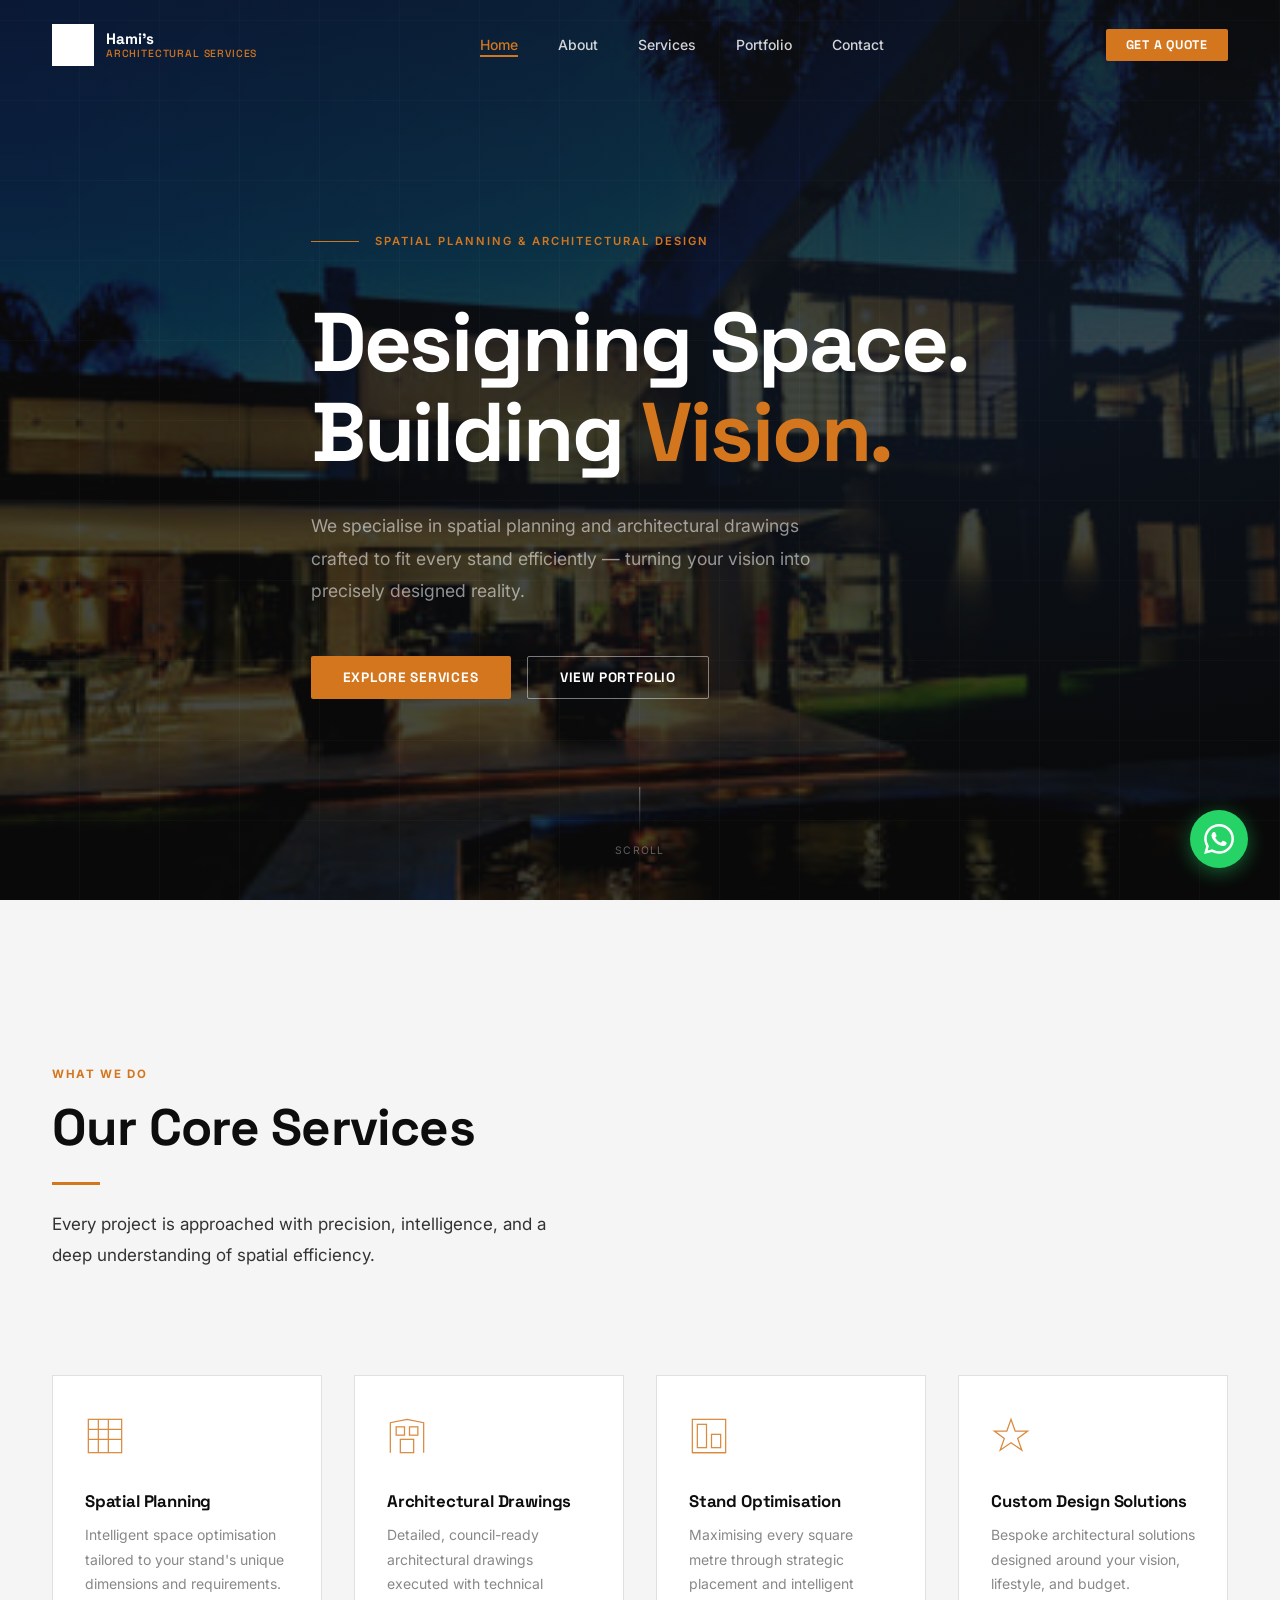
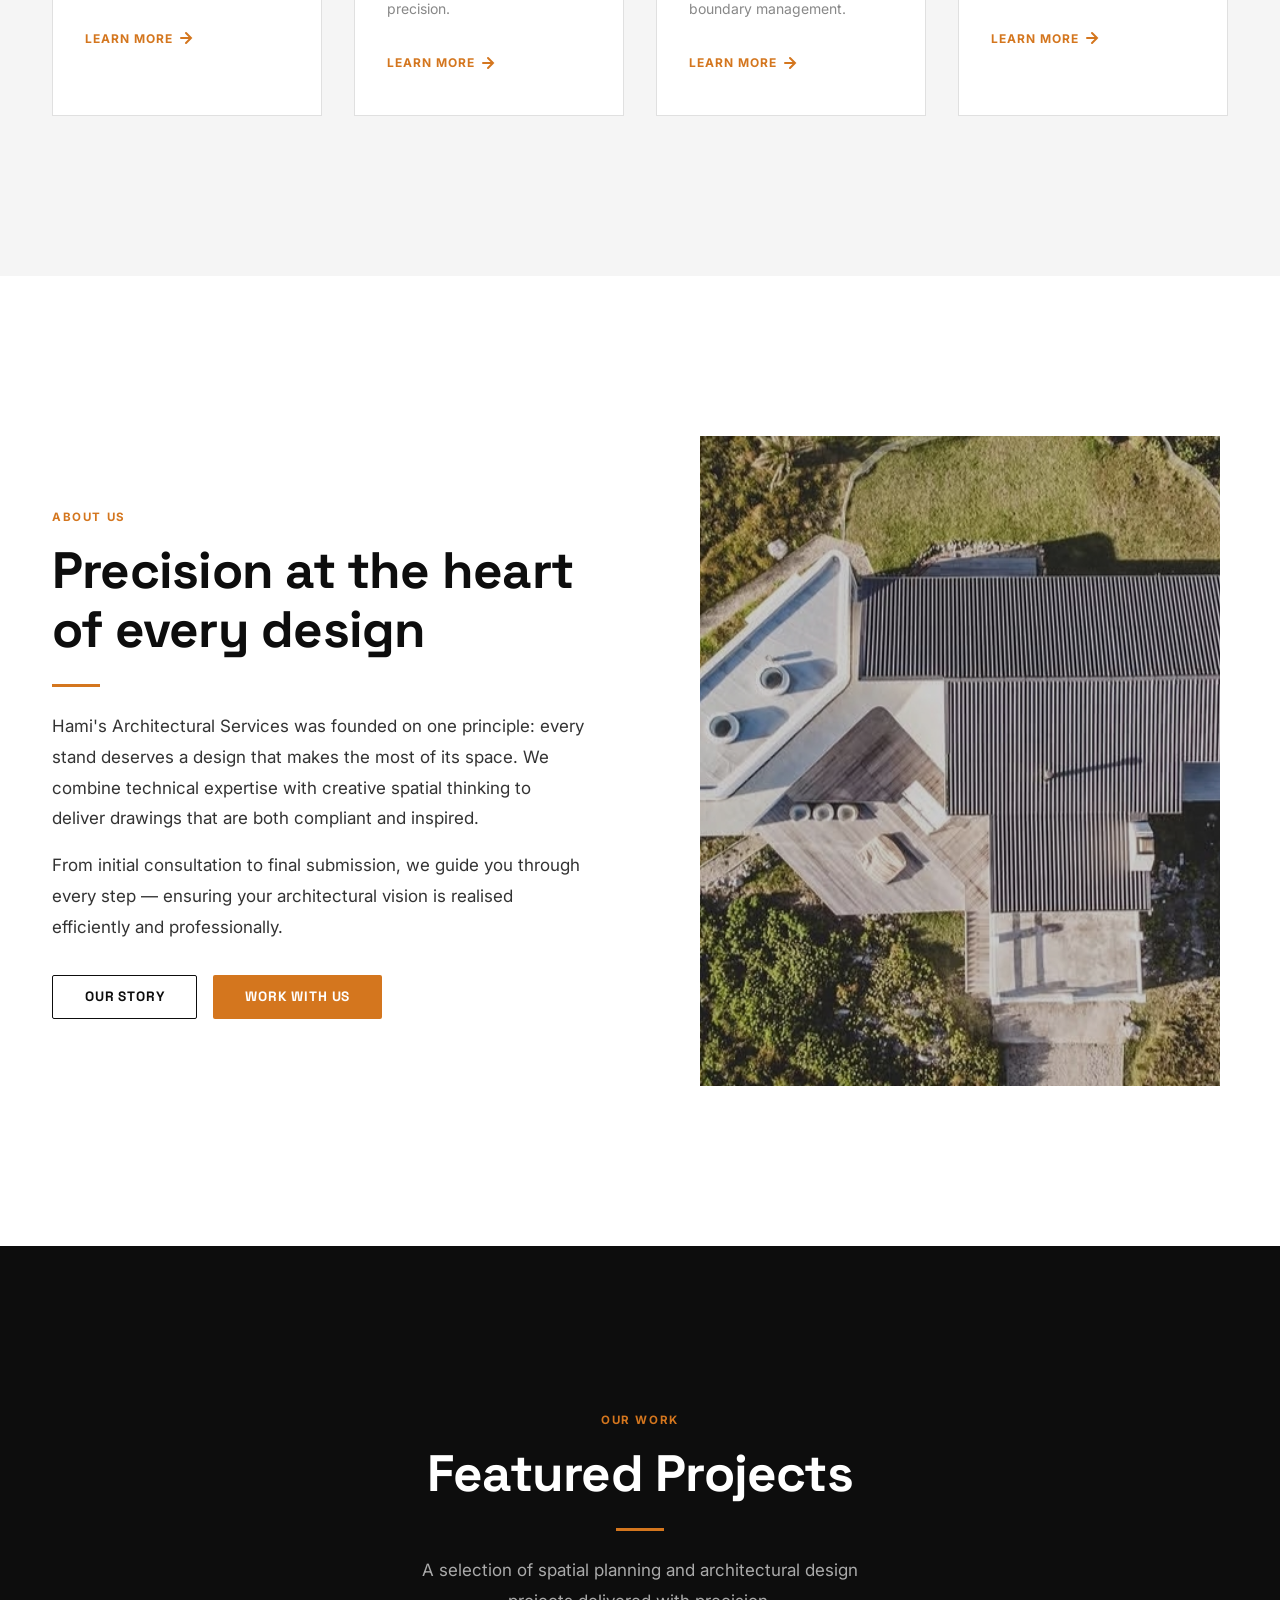
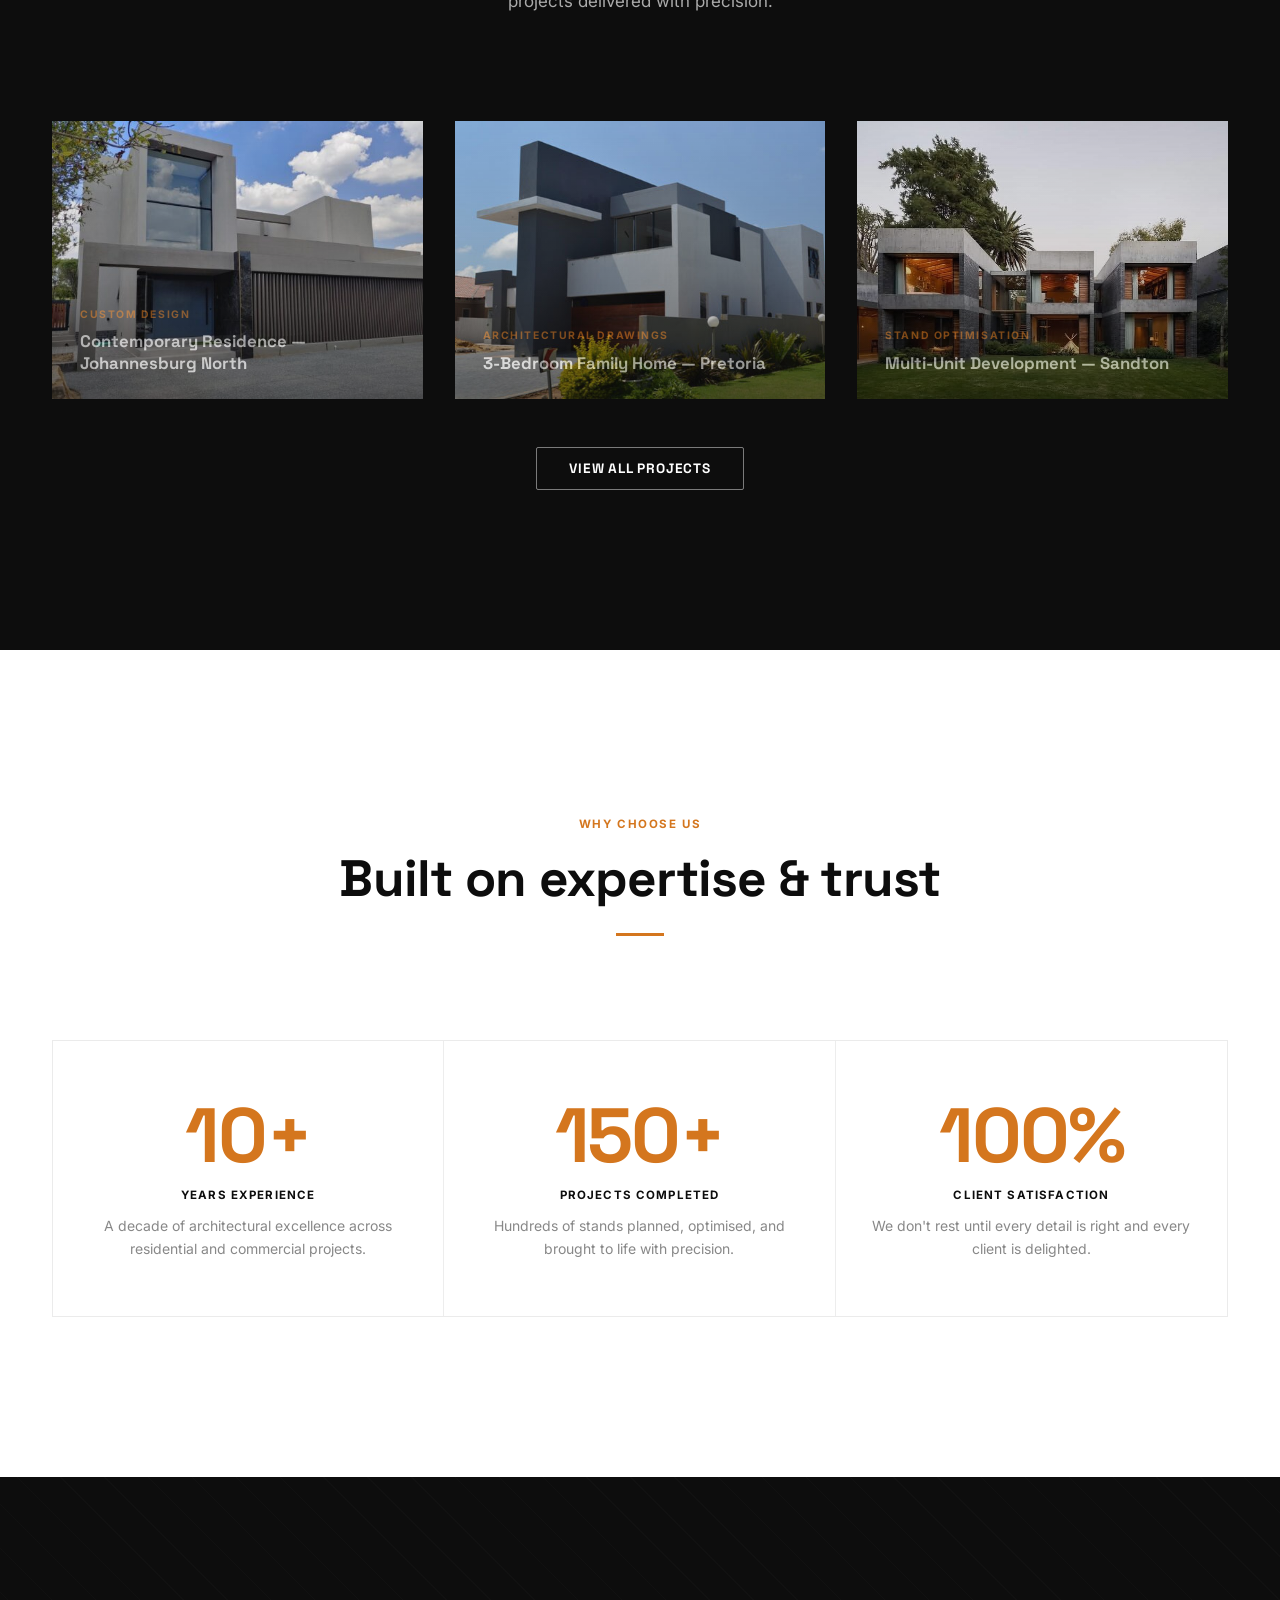
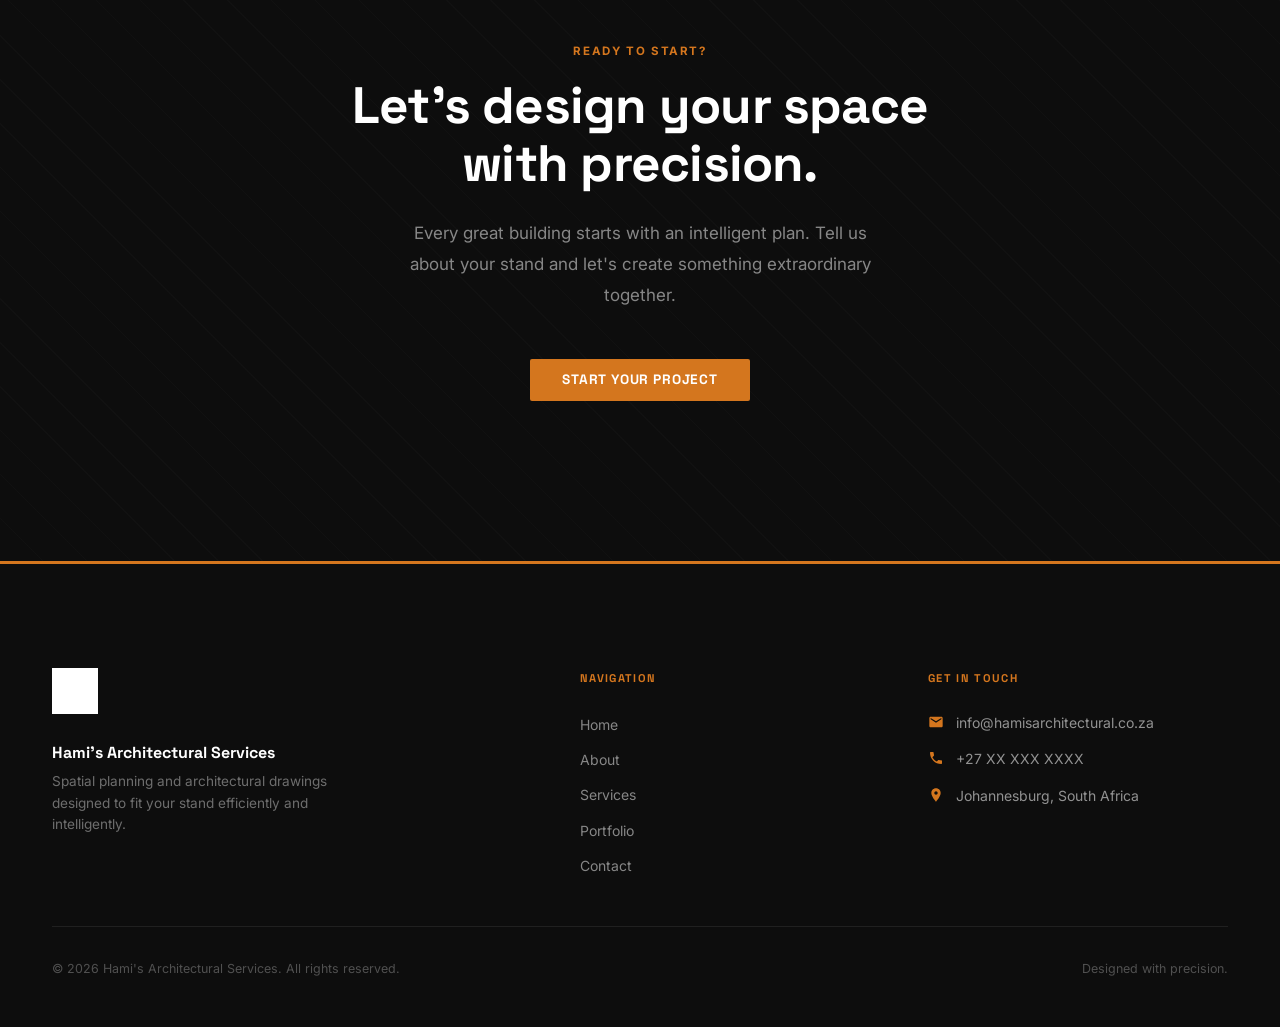
==== index.html @ 3955f0f9 "Initial launch — complete 5-page website Full website for Hami's Architectural Services: - Home, Abo" ====
<!DOCTYPE html>
<html lang="en">
<head>
  <meta charset="UTF-8" />
  <meta name="viewport" content="width=device-width, initial-scale=1.0" />
  <title>Hami's Architectural Services — Designing Space. Building Vision.</title>
  <meta name="description" content="Hami's Architectural Services specializes in spatial planning and architectural drawings designed to fit each stand efficiently and intelligently." />
  <meta property="og:title" content="Hami's Architectural Services" />
  <meta property="og:description" content="Spatial planning and architectural drawings designed to fit each stand efficiently and intelligently." />
  <meta property="og:type" content="website" />
  <link rel="preconnect" href="https://fonts.googleapis.com" />
  <link rel="preconnect" href="https://fonts.gstatic.com" crossorigin />
  <link href="https://fonts.googleapis.com/css2?family=Space+Grotesk:wght@400;500;600;700&family=Inter:wght@400;500;600&display=swap" rel="stylesheet" />
  <link rel="stylesheet" href="css/style.css" />
</head>
<body>

<!-- ═══════════════════════════════ HEADER ═══════════════════════════════ -->
<header class="site-header">
  <div class="container">
    <nav class="nav">
      <a href="index.html" class="nav__logo" aria-label="Hami's Architectural Services — Home">
        <img src="Logo.png" alt="" class="nav__logo-img" width="42" height="42" />
        <div class="nav__logo-text">
          Hami's
          <span>Architectural Services</span>
        </div>
      </a>
      <ul class="nav__links" role="list">
        <li><a href="index.html"     class="nav__link">Home</a></li>
        <li><a href="about.html"     class="nav__link">About</a></li>
        <li><a href="services.html"  class="nav__link">Services</a></li>
        <li><a href="portfolio.html" class="nav__link">Portfolio</a></li>
        <li><a href="contact.html"   class="nav__link">Contact</a></li>
      </ul>
      <a href="contact.html" class="btn btn--primary nav__cta">Get a Quote</a>
      <button class="nav__hamburger" aria-label="Open navigation menu" aria-expanded="false">
        <span></span><span></span><span></span>
      </button>
    </nav>
  </div>
</header>

<!-- ═══════════════════════════ MOBILE MENU ══════════════════════════════ -->
<div class="nav__mobile-menu" role="dialog" aria-modal="true" aria-label="Navigation menu">
  <button class="nav__mobile-close" aria-label="Close navigation menu">
    <svg width="24" height="24" viewBox="0 0 24 24" fill="none" stroke="currentColor" stroke-width="2" stroke-linecap="round">
      <line x1="18" y1="6" x2="6" y2="18"/><line x1="6" y1="6" x2="18" y2="18"/>
    </svg>
  </button>
  <ul role="list" style="display:flex;flex-direction:column;align-items:center;gap:2rem;">
    <li><a href="index.html"     class="nav__mobile-link">Home</a></li>
    <li><a href="about.html"     class="nav__mobile-link">About</a></li>
    <li><a href="services.html"  class="nav__mobile-link">Services</a></li>
    <li><a href="portfolio.html" class="nav__mobile-link">Portfolio</a></li>
    <li><a href="contact.html"   class="nav__mobile-link">Contact</a></li>
  </ul>
  <a href="contact.html" class="btn btn--primary" style="margin-top:2.5rem;">Get a Quote</a>
</div>

<!-- ═══════════════════════════════ MAIN ════════════════════════════════ -->
<main>

  <!-- ── HERO ───────────────────────────────────────────────── -->
  <section class="hero" id="hero">
    <div class="hero__bg" aria-hidden="true">
      <img src="Images/brian-road-residence-n260413-10pan.jpg" alt="" class="hero__bg-img" />
    </div>
    <div class="container">
      <div class="hero__inner">
        <div class="hero__eyebrow">
          <span class="hero__eyebrow-text">Spatial Planning &amp; Architectural Design</span>
        </div>
        <h1 class="hero__title">
          Designing Space.<br />Building <em>Vision.</em>
        </h1>
        <p class="hero__subtitle">
          We specialise in spatial planning and architectural drawings crafted to fit every stand efficiently — turning your vision into precisely designed reality.
        </p>
        <div class="hero__actions">
          <a href="services.html" class="btn btn--primary">Explore Services</a>
          <a href="portfolio.html" class="btn btn--outline">View Portfolio</a>
        </div>
      </div>
    </div>
    <div class="hero__scroll" aria-hidden="true">
      <div class="hero__scroll-line"></div>
      <span>Scroll</span>
    </div>
  </section>

  <!-- ── SERVICES OVERVIEW ─────────────────────────────────── -->
  <section class="section section--gray" id="services">
    <div class="container">
      <div class="section-header fade-in">
        <span class="section-label">What We Do</span>
        <h2>Our Core Services</h2>
        <div class="divider"></div>
        <p style="max-width:520px;margin-top:0.75rem;">Every project is approached with precision, intelligence, and a deep understanding of spatial efficiency.</p>
      </div>

      <div class="grid-4">
        <article class="service-card fade-in fade-in-delay-1">
          <svg class="service-card__icon" viewBox="0 0 48 48" fill="none" stroke="currentColor" stroke-width="1.5" aria-hidden="true">
            <rect x="4" y="4" width="40" height="40"/>
            <line x1="4"  y1="16" x2="44" y2="16"/>
            <line x1="4"  y1="28" x2="44" y2="28"/>
            <line x1="16" y1="4"  x2="16" y2="44"/>
            <line x1="28" y1="4"  x2="28" y2="44"/>
          </svg>
          <h3 class="service-card__title">Spatial Planning</h3>
          <p class="service-card__desc">Intelligent space optimisation tailored to your stand's unique dimensions and requirements.</p>
          <a href="services.html" class="service-card__link">
            Learn more
            <svg width="14" height="14" viewBox="0 0 14 14" fill="none" stroke="currentColor" stroke-width="2" stroke-linecap="round" aria-hidden="true"><path d="M2 7h10M7 2l5 5-5 5"/></svg>
          </a>
        </article>

        <article class="service-card fade-in fade-in-delay-2">
          <svg class="service-card__icon" viewBox="0 0 48 48" fill="none" stroke="currentColor" stroke-width="1.5" aria-hidden="true">
            <polyline points="4,44 4,8 24,4 44,8 44,44"/>
            <rect x="16" y="28" width="16" height="16"/>
            <rect x="11" y="13" width="10" height="10"/>
            <rect x="27" y="13" width="10" height="10"/>
          </svg>
          <h3 class="service-card__title">Architectural Drawings</h3>
          <p class="service-card__desc">Detailed, council-ready architectural drawings executed with technical precision.</p>
          <a href="services.html" class="service-card__link">
            Learn more
            <svg width="14" height="14" viewBox="0 0 14 14" fill="none" stroke="currentColor" stroke-width="2" stroke-linecap="round" aria-hidden="true"><path d="M2 7h10M7 2l5 5-5 5"/></svg>
          </a>
        </article>

        <article class="service-card fade-in fade-in-delay-3">
          <svg class="service-card__icon" viewBox="0 0 48 48" fill="none" stroke="currentColor" stroke-width="1.5" aria-hidden="true">
            <rect x="4" y="4" width="40" height="40"/>
            <rect x="10" y="10" width="11" height="28"/>
            <rect x="27" y="22" width="11" height="16"/>
            <line x1="4"  y1="44" x2="44" y2="44"/>
          </svg>
          <h3 class="service-card__title">Stand Optimisation</h3>
          <p class="service-card__desc">Maximising every square metre through strategic placement and intelligent boundary management.</p>
          <a href="services.html" class="service-card__link">
            Learn more
            <svg width="14" height="14" viewBox="0 0 14 14" fill="none" stroke="currentColor" stroke-width="2" stroke-linecap="round" aria-hidden="true"><path d="M2 7h10M7 2l5 5-5 5"/></svg>
          </a>
        </article>

        <article class="service-card fade-in fade-in-delay-4">
          <svg class="service-card__icon" viewBox="0 0 48 48" fill="none" stroke="currentColor" stroke-width="1.5" aria-hidden="true">
            <path d="M24 4l5 14h15l-12 9 5 14-13-9-13 9 5-14L4 18h15z"/>
          </svg>
          <h3 class="service-card__title">Custom Design Solutions</h3>
          <p class="service-card__desc">Bespoke architectural solutions designed around your vision, lifestyle, and budget.</p>
          <a href="services.html" class="service-card__link">
            Learn more
            <svg width="14" height="14" viewBox="0 0 14 14" fill="none" stroke="currentColor" stroke-width="2" stroke-linecap="round" aria-hidden="true"><path d="M2 7h10M7 2l5 5-5 5"/></svg>
          </a>
        </article>
      </div>
    </div>
  </section>

  <!-- ── ABOUT PREVIEW ─────────────────────────────────────── -->
  <section class="section" id="about">
    <div class="container">
      <div class="about-preview">
        <div class="about-preview__content fade-in">
          <span class="section-label">About Us</span>
          <h2>Precision at the heart of every design</h2>
          <div class="divider"></div>
          <p>Hami's Architectural Services was founded on one principle: every stand deserves a design that makes the most of its space. We combine technical expertise with creative spatial thinking to deliver drawings that are both compliant and inspired.</p>
          <p style="margin-top:1rem;">From initial consultation to final submission, we guide you through every step — ensuring your architectural vision is realised efficiently and professionally.</p>
          <div style="margin-top:2rem;display:flex;flex-wrap:wrap;gap:1rem;">
            <a href="about.html"   class="btn btn--outline-dark">Our Story</a>
            <a href="contact.html" class="btn btn--primary">Work With Us</a>
          </div>
        </div>
        <div class="fade-in fade-in-delay-2" style="display:flex;justify-content:center;">
          <div class="about-preview__visual" style="overflow:hidden;">
            <img
              src="Images/WhatsApp%20Image%202026-04-15%20at%2011.23.04%20AM%20(1).jpeg"
              alt="Aerial site view of a completed residential project"
              style="width:100%;height:100%;object-fit:cover;opacity:0.8;"
              loading="lazy"
            />
          </div>
        </div>
      </div>
    </div>
  </section>

  <!-- ── PORTFOLIO PREVIEW ─────────────────────────────────── -->
  <section class="section section--dark" id="portfolio">
    <div class="container">
      <div class="section-header section-header--center fade-in">
        <span class="section-label">Our Work</span>
        <h2 class="text-white">Featured Projects</h2>
        <div class="divider divider--center"></div>
        <p style="max-width:480px;margin:0.75rem auto 0;">A selection of spatial planning and architectural design projects delivered with precision.</p>
      </div>

      <div class="grid-3">
        <article class="portfolio-card fade-in fade-in-delay-1">
          <img
            src="Images/Aluminium-Windows-Pivot-Door.-House-Tshepo-Molete-600x403.jpeg"
            alt="Contemporary double-storey residence with aluminium pivot door, Johannesburg North"
            class="portfolio-card__image"
            loading="lazy"
          />
          <div class="portfolio-card__overlay">
            <span class="portfolio-card__category">Custom Design</span>
            <h3 class="portfolio-card__title">Contemporary Residence — Johannesburg North</h3>
          </div>
        </article>
        <article class="portfolio-card fade-in fade-in-delay-2">
          <img
            src="Images/Modern-3-Bedroom-House-Plans-with-Photos_Archid.jpg"
            alt="Modern 3-bedroom family home, Pretoria"
            class="portfolio-card__image"
            loading="lazy"
          />
          <div class="portfolio-card__overlay">
            <span class="portfolio-card__category">Architectural Drawings</span>
            <h3 class="portfolio-card__title">3-Bedroom Family Home — Pretoria</h3>
          </div>
        </article>
        <article class="portfolio-card fade-in fade-in-delay-3">
          <img
            src="Images/WhatsApp%20Image%202026-04-15%20at%2011.23.05%20AM.jpeg"
            alt="Multi-unit residential complex, Sandton"
            class="portfolio-card__image"
            loading="lazy"
          />
          <div class="portfolio-card__overlay">
            <span class="portfolio-card__category">Stand Optimisation</span>
            <h3 class="portfolio-card__title">Multi-Unit Development — Sandton</h3>
          </div>
        </article>
      </div>

      <div style="text-align:center;margin-top:3rem;" class="fade-in">
        <a href="portfolio.html" class="btn btn--outline">View All Projects</a>
      </div>
    </div>
  </section>

  <!-- ── WHY CHOOSE US ─────────────────────────────────────── -->
  <section class="section" id="why-us">
    <div class="container">
      <div class="section-header section-header--center fade-in">
        <span class="section-label">Why Choose Us</span>
        <h2>Built on expertise &amp; trust</h2>
        <div class="divider divider--center"></div>
      </div>

      <div class="stats-wrap fade-in">
        <div class="stat-card">
          <div class="stat-card__number">10+</div>
          <div class="stat-card__label">Years Experience</div>
          <p class="stat-card__desc">A decade of architectural excellence across residential and commercial projects.</p>
        </div>
        <div class="stat-card">
          <div class="stat-card__number">150+</div>
          <div class="stat-card__label">Projects Completed</div>
          <p class="stat-card__desc">Hundreds of stands planned, optimised, and brought to life with precision.</p>
        </div>
        <div class="stat-card">
          <div class="stat-card__number">100%</div>
          <div class="stat-card__label">Client Satisfaction</div>
          <p class="stat-card__desc">We don't rest until every detail is right and every client is delighted.</p>
        </div>
      </div>
    </div>
  </section>

  <!-- ── CTA BANNER ────────────────────────────────────────── -->
  <section class="cta-banner fade-in">
    <div class="container">
      <span class="section-label">Ready to Start?</span>
      <h2>Let's design your space<br />with precision.</h2>
      <p>Every great building starts with an intelligent plan. Tell us about your stand and let's create something extraordinary together.</p>
      <a href="contact.html" class="btn btn--primary">Start Your Project</a>
    </div>
  </section>

</main>

<!-- ═══════════════════════════════ FOOTER ═══════════════════════════════ -->
<footer class="site-footer">
  <div class="container">
    <div class="footer__grid">
      <div>
        <img src="Logo.png" alt="Hami's Architectural Services" class="footer__logo-img" width="46" height="46" />
        <p class="footer__name">Hami's Architectural Services</p>
        <p class="footer__tagline">Spatial planning and architectural drawings designed to fit your stand efficiently and intelligently.</p>
      </div>
      <div>
        <p class="footer__heading">Navigation</p>
        <ul class="footer__links" role="list">
          <li><a href="index.html"     class="footer__link">Home</a></li>
          <li><a href="about.html"     class="footer__link">About</a></li>
          <li><a href="services.html"  class="footer__link">Services</a></li>
          <li><a href="portfolio.html" class="footer__link">Portfolio</a></li>
          <li><a href="contact.html"   class="footer__link">Contact</a></li>
        </ul>
      </div>
      <div>
        <p class="footer__heading">Get In Touch</p>
        <div class="footer__contact-item">
          <svg class="footer__contact-icon" viewBox="0 0 24 24" aria-hidden="true"><path d="M20 4H4c-1.1 0-2 .9-2 2v12c0 1.1.9 2 2 2h16c1.1 0 2-.9 2-2V6c0-1.1-.9-2-2-2zm0 4l-8 5-8-5V6l8 5 8-5v2z"/></svg>
          <span>info@hamisarchitectural.co.za</span>
        </div>
        <div class="footer__contact-item">
          <svg class="footer__contact-icon" viewBox="0 0 24 24" aria-hidden="true"><path d="M6.62 10.79c1.44 2.83 3.76 5.14 6.59 6.59l2.2-2.2c.27-.27.67-.36 1.02-.24 1.12.37 2.33.57 3.57.57.55 0 1 .45 1 1V20c0 .55-.45 1-1 1-9.39 0-17-7.61-17-17 0-.55.45-1 1-1h3.5c.55 0 1 .45 1 1 0 1.25.2 2.45.57 3.57.11.35.03.74-.25 1.02l-2.2 2.2z"/></svg>
          <span>+27 XX XXX XXXX</span>
        </div>
        <div class="footer__contact-item">
          <svg class="footer__contact-icon" viewBox="0 0 24 24" aria-hidden="true"><path d="M12 2C8.13 2 5 5.13 5 9c0 5.25 7 13 7 13s7-7.75 7-13c0-3.87-3.13-7-7-7zm0 9.5c-1.38 0-2.5-1.12-2.5-2.5s1.12-2.5 2.5-2.5 2.5 1.12 2.5 2.5-1.12 2.5-2.5 2.5z"/></svg>
          <span>Johannesburg, South Africa</span>
        </div>
      </div>
    </div>
    <div class="footer__bottom">
      <span>&copy; <span class="footer__year">2025</span> Hami's Architectural Services. All rights reserved.</span>
      <span>Designed with precision.</span>
    </div>
  </div>
</footer>

<!-- ═══════════════════ WHATSAPP FLOAT ═══════════════════════ -->
<a href="https://wa.me/27XXXXXXXXX?text=Hi%2C%20I%27d%20like%20to%20discuss%20a%20project%20with%20Hami%27s%20Architectural%20Services."
   class="wa-float"
   data-tooltip="Chat on WhatsApp"
   target="_blank"
   rel="noopener noreferrer"
   aria-label="Chat with us on WhatsApp">
  <svg viewBox="0 0 24 24" aria-hidden="true">
    <path d="M17.472 14.382c-.297-.149-1.758-.867-2.03-.967-.273-.099-.471-.148-.67.15-.197.297-.767.966-.94 1.164-.173.199-.347.223-.644.075-.297-.15-1.255-.463-2.39-1.475-.883-.788-1.48-1.761-1.653-2.059-.173-.297-.018-.458.13-.606.134-.133.298-.347.446-.52.149-.174.198-.298.298-.497.099-.198.05-.371-.025-.52-.075-.149-.669-1.612-.916-2.207-.242-.579-.487-.5-.669-.51-.173-.008-.371-.01-.57-.01-.198 0-.52.074-.792.372-.272.297-1.04 1.016-1.04 2.479 0 1.462 1.065 2.875 1.213 3.074.149.198 2.096 3.2 5.077 4.487.709.306 1.262.489 1.694.625.712.227 1.36.195 1.871.118.571-.085 1.758-.719 2.006-1.413.248-.694.248-1.289.173-1.413-.074-.124-.272-.198-.57-.347m-5.421 7.403h-.004a9.87 9.87 0 01-5.031-1.378l-.361-.214-3.741.982.998-3.648-.235-.374a9.86 9.86 0 01-1.51-5.26c.001-5.45 4.436-9.884 9.888-9.884 2.64 0 5.122 1.03 6.988 2.898a9.825 9.825 0 012.893 6.994c-.003 5.45-4.437 9.884-9.885 9.884m8.413-18.297A11.815 11.815 0 0012.05 0C5.495 0 .16 5.335.157 11.892c0 2.096.547 4.142 1.588 5.945L.057 24l6.305-1.654a11.882 11.882 0 005.683 1.448h.005c6.554 0 11.89-5.335 11.893-11.893a11.821 11.821 0 00-3.48-8.413z"/>
  </svg>
</a>

<script src="js/main.js"></script>
</body>
</html>
---- css/style.css ----
/* ============================================================
   HAMI'S ARCHITECTURAL SERVICES — Global Stylesheet
   Brand: Space Grotesk (headings) · Inter (body)
   Colors: #0D0D0D black · #D4761E orange · #1A3A6B navy
   ============================================================ */

/* 1. Custom Properties
   ============================================================ */
:root {
  --black:        #0D0D0D;
  --black-soft:   #1A1A1A;
  --orange:       #D4761E;
  --orange-light: #E8943A;
  --navy:         #1A3A6B;
  --white:        #FFFFFF;
  --gray-light:   #F5F5F5;
  --gray-mid:     #888888;
  --gray-border:  #E0E0E0;
  --gray-dark:    #333333;

  --font-heading: 'Space Grotesk', sans-serif;
  --font-body:    'Inter', sans-serif;

  --space-xs:  0.5rem;
  --space-sm:  1rem;
  --space-md:  1.5rem;
  --space-lg:  2rem;
  --space-xl:  3rem;
  --space-2xl: 6.5rem;
  --space-3xl: 10rem;

  --container-max: 1240px;
  --container-pad: 1.5rem;

  --transition-fast: 150ms ease;
  --transition-base: 280ms ease;
  --transition-slow: 480ms cubic-bezier(0.4,0,0.2,1);

  --radius-sm: 2px;
}

/* 2. Reset
   ============================================================ */
*, *::before, *::after { box-sizing: border-box; margin: 0; padding: 0; }

html { scroll-behavior: smooth; font-size: 16px; }

body {
  font-family: var(--font-body);
  color: var(--black);
  background: var(--white);
  line-height: 1.6;
  -webkit-font-smoothing: antialiased;
}

img  { max-width: 100%; height: auto; display: block; }
a    { color: inherit; text-decoration: none; }
ul, ol { list-style: none; }
button { cursor: pointer; border: none; background: none; font-family: inherit; }
input, textarea, select { font-family: inherit; }

/* 3. Base Typography
   ============================================================ */
h1, h2, h3, h4, h5, h6 {
  font-family: var(--font-heading);
  font-weight: 700;
  line-height: 1.15;
  color: var(--black);
}

h1 { font-size: clamp(2.75rem, 6.5vw, 5.25rem); letter-spacing: -0.025em; line-height: 1.08; }
h2 { font-size: clamp(2rem, 4vw, 3.25rem);    letter-spacing: -0.015em; }
h3 { font-size: clamp(1.2rem, 2vw, 1.55rem); }
h4 { font-size: 1.2rem; }

p {
  font-size: 1.0625rem;
  line-height: 1.82;
  color: var(--gray-dark);
}

/* 4. Layout
   ============================================================ */
.container {
  max-width: var(--container-max);
  margin-inline: auto;
  padding-inline: var(--container-pad);
}

.section {
  padding-block: var(--space-2xl);
}

.section--dark {
  background: var(--black);
}
.section--dark h1,
.section--dark h2,
.section--dark h3,
.section--dark h4 { color: var(--white); }
.section--dark p   { color: rgba(255,255,255,0.65); }

.section--gray { background: var(--gray-light); }

/* 5. Grid Utilities
   ============================================================ */
.grid-2 { display: grid; grid-template-columns: 1fr; gap: var(--space-lg); }
.grid-3 { display: grid; grid-template-columns: 1fr; gap: var(--space-lg); }
.grid-4 { display: grid; grid-template-columns: 1fr; gap: var(--space-lg); }

@media (min-width: 640px) {
  .grid-4 { grid-template-columns: repeat(2, 1fr); }
}
@media (min-width: 768px) {
  .grid-2 { grid-template-columns: repeat(2, 1fr); }
  .grid-3 { grid-template-columns: repeat(2, 1fr); }
}
@media (min-width: 1024px) {
  .grid-3 { grid-template-columns: repeat(3, 1fr); }
  .grid-4 { grid-template-columns: repeat(4, 1fr); }
}

/* 6. Buttons
   ============================================================ */
.btn {
  display: inline-flex;
  align-items: center;
  justify-content: center;
  gap: var(--space-xs);
  padding: 0.875rem 2rem;
  font-family: var(--font-heading);
  font-size: 0.85rem;
  font-weight: 700;
  letter-spacing: 0.06em;
  text-transform: uppercase;
  border-radius: var(--radius-sm);
  transition: all var(--transition-base);
  white-space: nowrap;
  line-height: 1;
}

.btn--primary {
  background: var(--orange);
  color: var(--white);
}
.btn--primary:hover {
  background: var(--orange-light);
  transform: translateY(-2px);
  box-shadow: 0 8px 28px rgba(212,118,30,0.35);
}

.btn--outline {
  background: transparent;
  color: var(--white);
  border: 1.5px solid rgba(255,255,255,0.45);
}
.btn--outline:hover {
  border-color: var(--orange);
  color: var(--orange);
}

.btn--outline-dark {
  background: transparent;
  color: var(--black);
  border: 1.5px solid var(--black);
}
.btn--outline-dark:hover {
  background: var(--black);
  color: var(--white);
}

/* 7. Typographic Utilities
   ============================================================ */
.section-label {
  display: inline-block;
  font-size: 0.72rem;
  font-weight: 700;
  letter-spacing: 0.14em;
  text-transform: uppercase;
  color: var(--orange);
  margin-bottom: var(--space-sm);
}

.section-header { margin-bottom: var(--space-2xl); }
.section-header--center { text-align: center; }

.divider {
  width: 3rem;
  height: 3px;
  background: var(--orange);
  margin-block: var(--space-md);
}
.divider--center { margin-inline: auto; }

/* 8. Header / Navigation
   ============================================================ */
.site-header {
  position: fixed;
  top: 0; left: 0;
  width: 100%;
  z-index: 1000;
  padding: 1.5rem 0;
  transition: background 350ms ease, box-shadow 350ms ease, padding 350ms ease, backdrop-filter 350ms ease;
}

.site-header--scrolled {
  background: rgba(255,255,255,0.96);
  backdrop-filter: blur(12px);
  -webkit-backdrop-filter: blur(12px);
  box-shadow: 0 1px 0 var(--gray-border), 0 8px 32px rgba(0,0,0,0.06);
  padding: 0.875rem 0;
}

.nav {
  display: flex;
  align-items: center;
  justify-content: space-between;
  gap: var(--space-lg);
}

/* Logo */
.nav__logo {
  display: flex;
  align-items: center;
  gap: 0.75rem;
  flex-shrink: 0;
  text-decoration: none;
}
.nav__logo-img {
  width: 42px;
  height: 42px;
  object-fit: contain;
  filter: brightness(0) invert(1);
  transition: filter var(--transition-base);
}
.site-header--scrolled .nav__logo-img { filter: none; }

.nav__logo-text {
  font-family: var(--font-heading);
  font-size: 0.95rem;
  font-weight: 700;
  color: var(--white);
  line-height: 1.2;
  transition: color var(--transition-base);
}
.nav__logo-text span {
  display: block;
  font-size: 0.65rem;
  font-weight: 500;
  letter-spacing: 0.08em;
  color: var(--orange);
  text-transform: uppercase;
}
.site-header--scrolled .nav__logo-text { color: var(--black); }

/* Desktop links */
.nav__links {
  display: none;
  align-items: center;
  gap: var(--space-lg);
}
.nav__link {
  font-size: 0.875rem;
  font-weight: 500;
  color: rgba(255,255,255,0.82);
  position: relative;
  padding-bottom: 2px;
  transition: color var(--transition-base);
}
.nav__link::after {
  content: '';
  position: absolute;
  bottom: -2px; left: 0;
  width: 0; height: 2px;
  background: var(--orange);
  transition: width var(--transition-base);
}
.nav__link:hover,
.nav__link.active { color: var(--orange); }
.nav__link:hover::after,
.nav__link.active::after { width: 100%; }

.site-header--scrolled .nav__link { color: var(--gray-dark); }
.site-header--scrolled .nav__link:hover,
.site-header--scrolled .nav__link.active { color: var(--orange); }

.nav__cta { padding: 0.6rem 1.25rem; font-size: 0.78rem; }

/* Hamburger */
.nav__hamburger {
  display: flex;
  flex-direction: column;
  justify-content: center;
  gap: 5px;
  width: 38px; height: 38px;
  padding: 4px;
}
.nav__hamburger span {
  display: block;
  width: 100%; height: 2px;
  background: var(--white);
  transition: all var(--transition-base);
  transform-origin: center;
}
.site-header--scrolled .nav__hamburger span { background: var(--black); }

.nav--open .nav__hamburger span:nth-child(1) { transform: translateY(7px) rotate(45deg); }
.nav--open .nav__hamburger span:nth-child(2) { opacity: 0; transform: scaleX(0); }
.nav--open .nav__hamburger span:nth-child(3) { transform: translateY(-7px) rotate(-45deg); }

/* Mobile fullscreen menu */
.nav__mobile-menu {
  display: none;
  position: fixed;
  inset: 0;
  background: var(--black);
  z-index: 999;
  flex-direction: column;
  align-items: center;
  justify-content: center;
  gap: var(--space-lg);
}
.nav__mobile-menu.open { display: flex; }

.nav__mobile-link {
  font-family: var(--font-heading);
  font-size: clamp(1.75rem, 6vw, 2.5rem);
  font-weight: 700;
  color: var(--white);
  transition: color var(--transition-base);
}
.nav__mobile-link:hover,
.nav__mobile-link.active { color: var(--orange); }

.nav__mobile-close {
  position: absolute;
  top: 1.5rem; right: 1.5rem;
  color: var(--white);
  width: 44px; height: 44px;
  display: flex;
  align-items: center; justify-content: center;
  font-size: 1.5rem;
}

@media (min-width: 768px) {
  .nav__links    { display: flex; }
  .nav__hamburger { display: none; }
}

/* 9. Footer
   ============================================================ */
.site-footer {
  background: var(--black);
  color: rgba(255,255,255,0.6);
  padding-top: var(--space-2xl);
  padding-bottom: var(--space-xl);
  border-top: 3px solid var(--orange);
}

.footer__grid {
  display: grid;
  grid-template-columns: 1fr;
  gap: var(--space-xl);
  padding-bottom: var(--space-xl);
  border-bottom: 1px solid rgba(255,255,255,0.08);
}
@media (min-width: 768px) {
  .footer__grid { grid-template-columns: 1.6fr 1fr 1fr; }
}

.footer__logo-img {
  width: 46px; height: 46px;
  object-fit: contain;
  filter: brightness(0) invert(1);
  margin-bottom: var(--space-md);
}
.footer__name {
  font-family: var(--font-heading);
  font-size: 1rem;
  font-weight: 700;
  color: var(--white);
  margin-bottom: 0.25rem;
}
.footer__tagline {
  font-size: 0.85rem;
  color: rgba(255,255,255,0.4);
  max-width: 280px;
  line-height: 1.6;
}

.footer__heading {
  font-family: var(--font-heading);
  font-size: 0.7rem;
  font-weight: 700;
  letter-spacing: 0.12em;
  text-transform: uppercase;
  color: var(--orange);
  margin-bottom: var(--space-md);
}

.footer__links { display: flex; flex-direction: column; gap: 0.6rem; }
.footer__link {
  font-size: 0.875rem;
  color: rgba(255,255,255,0.5);
  transition: color var(--transition-fast);
}
.footer__link:hover { color: var(--white); }

.footer__contact-item {
  display: flex;
  align-items: flex-start;
  gap: 0.75rem;
  font-size: 0.875rem;
  color: rgba(255,255,255,0.55);
  margin-bottom: 0.875rem;
}
.footer__contact-icon {
  width: 16px; height: 16px;
  flex-shrink: 0;
  margin-top: 2px;
  fill: var(--orange);
}

.footer__bottom {
  display: flex;
  flex-direction: column;
  gap: var(--space-sm);
  padding-top: var(--space-lg);
  font-size: 0.78rem;
  color: rgba(255,255,255,0.28);
}
@media (min-width: 768px) {
  .footer__bottom { flex-direction: row; justify-content: space-between; align-items: center; }
}

/* 10. Hero Section
   ============================================================ */
.hero {
  min-height: 100vh;
  min-height: 100svh;
  background-color: var(--black);
  background-image:
    repeating-linear-gradient(0deg,   transparent, transparent 79px, rgba(255,255,255,0.028) 79px, rgba(255,255,255,0.028) 80px),
    repeating-linear-gradient(90deg,  transparent, transparent 79px, rgba(255,255,255,0.028) 79px, rgba(255,255,255,0.028) 80px);
  display: flex;
  align-items: center;
  position: relative;
  overflow: hidden;
  padding-top: 7rem;
  padding-bottom: 5rem;
}

.hero::before {
  content: '';
  position: absolute; inset: 0;
  background:
    radial-gradient(ellipse at 80% 40%, rgba(26,58,107,0.22) 0%, transparent 60%),
    linear-gradient(to bottom, rgba(13,13,13,0.3) 0%, transparent 40%);
  pointer-events: none;
  z-index: 1;
}

.hero__inner {
  position: relative;
  z-index: 2;
  max-width: 820px;
}

.hero__eyebrow {
  display: flex;
  align-items: center;
  gap: 1rem;
  margin-bottom: var(--space-xl);
}
.hero__eyebrow::before {
  content: '';
  display: block;
  width: 3rem; height: 1px;
  background: var(--orange);
  flex-shrink: 0;
}
.hero__eyebrow-text {
  font-size: 0.7rem;
  font-weight: 600;
  letter-spacing: 0.18em;
  text-transform: uppercase;
  color: var(--orange);
}

.hero__title {
  color: var(--white);
  margin-bottom: var(--space-lg);
}
.hero__title em {
  font-style: normal;
  color: var(--orange);
}

.hero__subtitle {
  font-size: 1.1rem;
  color: rgba(255,255,255,0.55);
  max-width: 520px;
  margin-bottom: var(--space-xl);
  line-height: 1.85;
  font-weight: 400;
}

.hero__actions {
  display: flex;
  flex-wrap: wrap;
  gap: 1rem;
}

.hero__scroll {
  position: absolute;
  bottom: 2.5rem; left: 50%;
  transform: translateX(-50%);
  display: flex;
  flex-direction: column;
  align-items: center;
  gap: 0.5rem;
  color: rgba(255,255,255,0.35);
  font-size: 0.65rem;
  letter-spacing: 0.12em;
  text-transform: uppercase;
}
.hero__scroll-line {
  width: 1px; height: 3rem;
  background: linear-gradient(to bottom, rgba(255,255,255,0.4), transparent);
  animation: scrollLine 2s ease-in-out infinite;
}
@keyframes scrollLine {
  0%,100% { opacity: 0.4; }
  50%      { opacity: 1; }
}

/* Hero background image (sits behind grid overlay) */
.hero__bg {
  position: absolute;
  inset: 0;
  z-index: 0;
  pointer-events: none;
}
.hero__bg-img {
  width: 100%;
  height: 100%;
  object-fit: cover;
  object-position: center 35%;
  opacity: 0.24;
  display: block;
}

/* 11. Page Hero (inner pages)
   ============================================================ */
.page-hero {
  background-color: var(--black);
  background-image:
    repeating-linear-gradient(0deg,  transparent, transparent 59px, rgba(255,255,255,0.025) 59px, rgba(255,255,255,0.025) 60px),
    repeating-linear-gradient(90deg, transparent, transparent 59px, rgba(255,255,255,0.025) 59px, rgba(255,255,255,0.025) 60px);
  padding-top: 10rem;
  padding-bottom: var(--space-2xl);
}

.page-hero__breadcrumb {
  display: flex;
  align-items: center;
  gap: 0.5rem;
  font-size: 0.78rem;
  color: rgba(255,255,255,0.35);
  margin-bottom: var(--space-md);
}
.page-hero__breadcrumb a { color: rgba(255,255,255,0.35); transition: color var(--transition-fast); }
.page-hero__breadcrumb a:hover { color: var(--orange); }
.page-hero__breadcrumb-sep { color: rgba(255,255,255,0.18); }

.page-hero__title { color: var(--white); margin-bottom: var(--space-md); }
.page-hero__subtitle {
  color: rgba(255,255,255,0.5);
  font-size: 1rem;
  max-width: 540px;
  line-height: 1.75;
}

/* 12. Service Cards (home overview)
   ============================================================ */
.service-card {
  background: var(--white);
  border: 1px solid var(--gray-border);
  padding: 2.5rem var(--space-lg);
  position: relative;
  transition: transform var(--transition-base), box-shadow var(--transition-base), border-color var(--transition-base);
  overflow: hidden;
}
.service-card::before {
  content: '';
  position: absolute;
  top: 0; left: 0;
  width: 100%; height: 2px;
  background: var(--orange);
  transform: scaleX(0);
  transform-origin: left;
  transition: transform 350ms ease;
}
.service-card:hover {
  transform: translateY(-6px);
  box-shadow: 0 20px 60px rgba(0,0,0,0.07);
  border-color: transparent;
}
.service-card:hover::before { transform: scaleX(1); }

.service-card__icon {
  width: 40px; height: 40px;
  margin-bottom: 1.75rem;
  color: var(--orange);
  opacity: 0.85;
  transition: opacity var(--transition-base), transform var(--transition-base);
}
.service-card:hover .service-card__icon {
  opacity: 1;
  transform: scale(1.08);
}
.service-card__title {
  font-size: 1.05rem;
  margin-bottom: 0.75rem;
  letter-spacing: -0.01em;
}
.service-card__desc  {
  font-size: 0.875rem;
  color: var(--gray-mid);
  line-height: 1.75;
  margin-bottom: 1.75rem;
}
.service-card__link {
  display: inline-flex;
  align-items: center;
  gap: 0.4rem;
  font-size: 0.75rem;
  font-weight: 700;
  color: var(--orange);
  text-transform: uppercase;
  letter-spacing: 0.08em;
  transition: gap var(--transition-fast);
}
.service-card__link:hover { gap: 0.8rem; }

/* 13. About Preview (home)
   ============================================================ */
.about-preview {
  display: grid;
  grid-template-columns: 1fr;
  gap: var(--space-2xl);
  align-items: center;
}
@media (min-width: 1024px) {
  .about-preview { grid-template-columns: 1fr 1fr; }
}

.about-preview__visual {
  position: relative;
  aspect-ratio: 4/5;
  max-width: 520px;
  margin-inline: auto;
  background: var(--black);
  display: flex;
  align-items: center;
  justify-content: center;
  overflow: hidden;
}
.about-preview__visual::before {
  content: '';
  position: absolute;
  top: -16px; right: -16px;
  width: 50%; height: 50%;
  border-top: 2px solid var(--orange);
  border-right: 2px solid var(--orange);
  z-index: 2;
  pointer-events: none;
}
.about-preview__visual::after {
  content: '';
  position: absolute;
  bottom: -16px; left: -16px;
  width: 50%; height: 50%;
  border-bottom: 2px solid var(--navy);
  border-left: 2px solid var(--navy);
  z-index: 2;
  pointer-events: none;
}
.about-preview__logo {
  width: 60%;
  filter: brightness(0) invert(1);
  opacity: 0.85;
}

/* 14. Portfolio Cards
   ============================================================ */
.portfolio-card {
  position: relative;
  aspect-ratio: 4/3;
  overflow: hidden;
  background: var(--gray-dark);
  cursor: pointer;
}
.portfolio-card__image {
  width: 100%; height: 100%;
  object-fit: cover;
  transition: transform var(--transition-slow);
  display: block;
}
.portfolio-card__placeholder {
  width: 100%; height: 100%;
}
.portfolio-card:hover .portfolio-card__image { transform: scale(1.07); }
.portfolio-card:hover .portfolio-card__placeholder { transform: scale(1.07); transition: transform var(--transition-slow); }

.portfolio-card__overlay {
  position: absolute;
  inset: 0;
  background: linear-gradient(
    to top,
    rgba(13,13,13,0.88) 0%,
    rgba(13,13,13,0.35) 45%,
    rgba(13,13,13,0.05) 100%
  );
  display: flex;
  flex-direction: column;
  justify-content: flex-end;
  padding: 1.75rem;
  opacity: 0.55;
  transition: opacity var(--transition-base);
}
.portfolio-card:hover .portfolio-card__overlay { opacity: 1; }

.portfolio-card__category {
  font-size: 0.65rem;
  font-weight: 700;
  letter-spacing: 0.15em;
  text-transform: uppercase;
  color: var(--orange);
  margin-bottom: 0.5rem;
  transform: translateY(4px);
  transition: transform var(--transition-base);
}
.portfolio-card:hover .portfolio-card__category { transform: translateY(0); }

.portfolio-card__title {
  font-family: var(--font-heading);
  font-size: 1.05rem;
  font-weight: 700;
  color: var(--white);
  line-height: 1.3;
  transform: translateY(4px);
  transition: transform var(--transition-base) 40ms;
}
.portfolio-card:hover .portfolio-card__title { transform: translateY(0); }

/* 15. Stats / Why Us
   ============================================================ */
.stats-wrap {
  display: grid;
  grid-template-columns: 1fr;
  border: 1px solid rgba(0,0,0,0.08);
}
@media (min-width: 640px) { .stats-wrap { grid-template-columns: repeat(3, 1fr); } }

.stat-card {
  text-align: center;
  padding: 3.5rem var(--space-lg);
  position: relative;
  border-bottom: 1px solid rgba(0,0,0,0.07);
}
@media (min-width: 640px) {
  .stat-card { border-bottom: none; border-right: 1px solid rgba(0,0,0,0.07); }
  .stat-card:last-child { border-right: none; }
}

.stat-card__number {
  font-family: var(--font-heading);
  font-size: clamp(3rem, 6vw, 5rem);
  font-weight: 700;
  color: var(--orange);
  line-height: 1;
  letter-spacing: -0.03em;
  margin-bottom: 0.75rem;
}
.stat-card__label {
  font-size: 0.72rem;
  font-weight: 700;
  color: var(--black);
  text-transform: uppercase;
  letter-spacing: 0.1em;
  margin-bottom: 0.625rem;
}
.stat-card__desc { font-size: 0.875rem; color: var(--gray-mid); line-height: 1.65; }

/* 16. CTA Banner
   ============================================================ */
.cta-banner {
  background: var(--black);
  background-image:
    repeating-linear-gradient(45deg, transparent, transparent 30px, rgba(255,255,255,0.014) 30px, rgba(255,255,255,0.014) 31px);
  text-align: center;
  padding-block: var(--space-3xl);
}
.cta-banner h2     { color: var(--white); margin-bottom: var(--space-md); }
.cta-banner > .container > p {
  color: rgba(255,255,255,0.5);
  max-width: 500px;
  margin-inline: auto;
  margin-bottom: var(--space-xl);
}

/* 17. Service Detail (services page)
   ============================================================ */
.service-detail {
  display: grid;
  grid-template-columns: 1fr;
  gap: var(--space-xl);
  align-items: center;
  padding-block: var(--space-2xl);
  border-bottom: 1px solid var(--gray-border);
}
.service-detail:last-child { border-bottom: none; }

@media (min-width: 1024px) {
  .service-detail { grid-template-columns: 1fr 1fr; gap: var(--space-3xl); }
  .service-detail--reverse .service-detail__content { order: 2; }
  .service-detail--reverse .service-detail__visual  { order: 1; }
}

.service-detail__number {
  font-family: var(--font-heading);
  font-size: 4.5rem;
  font-weight: 700;
  color: var(--gray-border);
  line-height: 1;
  margin-bottom: 0.25rem;
}
.service-detail__title { margin-bottom: var(--space-md); }
.service-detail__desc  { margin-bottom: var(--space-lg); }

.service-detail__features { display: flex; flex-direction: column; gap: 0.75rem; margin-bottom: var(--space-xl); }
.service-detail__feature {
  display: flex;
  align-items: center;
  gap: 0.875rem;
  font-size: 0.9rem;
  color: var(--gray-dark);
}
.service-detail__feature::before {
  content: '';
  display: block;
  width: 8px; height: 8px;
  background: var(--orange);
  flex-shrink: 0;
}

.service-detail__visual {
  aspect-ratio: 4/3;
  position: relative;
  overflow: hidden;
  display: flex;
  align-items: center;
  justify-content: center;
}

/* Visual placeholder styles */
.visual--grid {
  background-color: #0a1628;
  background-image:
    repeating-linear-gradient(0deg,  rgba(26,58,107,0.45) 0, rgba(26,58,107,0.45) 1px, transparent 1px, transparent 40px),
    repeating-linear-gradient(90deg, rgba(26,58,107,0.45) 0, rgba(26,58,107,0.45) 1px, transparent 1px, transparent 40px);
}
.visual--diagonal {
  background-color: #1a1a1a;
  background-image:
    repeating-linear-gradient(45deg, transparent, transparent 20px, rgba(212,118,30,0.08) 20px, rgba(212,118,30,0.08) 21px);
}
.visual--concrete {
  background: linear-gradient(135deg, #2a2a2a 0%, #1a1a1a 50%, #3a3a3a 100%);
}
.visual--blueprint {
  background-color: #0d1f3c;
  background-image:
    repeating-linear-gradient(0deg,  rgba(255,255,255,0.06) 0, rgba(255,255,255,0.06) 1px, transparent 1px, transparent 20px),
    repeating-linear-gradient(90deg, rgba(255,255,255,0.06) 0, rgba(255,255,255,0.06) 1px, transparent 1px, transparent 20px);
}
.visual__corner-mark {
  position: absolute;
  bottom: 1.5rem; right: 1.5rem;
  width: 2.5rem; height: 2.5rem;
  border-bottom: 2px solid var(--orange);
  border-right: 2px solid var(--orange);
  z-index: 2;
}

/* Real photo inside service-detail__visual */
.service-detail__visual img {
  width: 100%;
  height: 100%;
  object-fit: cover;
  object-position: center;
  display: block;
  transition: transform var(--transition-slow);
}
.service-detail:hover .service-detail__visual img {
  transform: scale(1.04);
}

/* Real photo inside story-visual */
.story-visual img.story-visual__photo {
  width: 100%;
  height: 100%;
  object-fit: cover;
  object-position: center;
  display: block;
  opacity: 0.75;
}

/* 18. Process Steps
   ============================================================ */
.process { background: var(--gray-light); padding-block: var(--space-2xl); }

.process__steps {
  display: grid;
  grid-template-columns: 1fr;
  gap: var(--space-xl);
  position: relative;
}
@media (min-width: 1024px) {
  .process__steps {
    grid-template-columns: repeat(4, 1fr);
  }
  .process__steps::before {
    content: '';
    position: absolute;
    top: 2rem; left: 3rem; right: 3rem;
    height: 1px;
    background: var(--gray-border);
    z-index: 0;
  }
}

.process__step { position: relative; z-index: 1; }
.process__step-number {
  width: 4rem; height: 4rem;
  background: var(--black);
  color: var(--white);
  font-family: var(--font-heading);
  font-size: 1.25rem;
  font-weight: 700;
  display: flex;
  align-items: center; justify-content: center;
  margin-bottom: var(--space-lg);
  position: relative;
}
.process__step-number::after {
  content: '';
  position: absolute;
  bottom: -4px; right: -4px;
  width: 100%; height: 100%;
  border: 2px solid var(--orange);
}

.process__step-title { font-size: 1.05rem; margin-bottom: 0.5rem; }
.process__step-desc  { font-size: 0.875rem; color: var(--gray-mid); line-height: 1.7; }

/* 19. Mission / Vision Cards
   ============================================================ */
.mv-card {
  padding: var(--space-xl);
  position: relative;
  overflow: hidden;
}
.mv-card::before {
  content: '';
  position: absolute;
  top: 0; left: 0;
  width: 3px; height: 100%;
  background: var(--orange);
}
.mv-card--light { background: var(--gray-light); }
.mv-card--dark  { background: var(--black-soft); }
.mv-card--dark .mv-card__title { color: var(--white); }
.mv-card--dark .mv-card__text  { color: rgba(255,255,255,0.6); }

.mv-card__label {
  font-size: 0.68rem;
  font-weight: 700;
  letter-spacing: 0.15em;
  text-transform: uppercase;
  color: var(--orange);
  margin-bottom: var(--space-md);
}
.mv-card__title { font-size: 1.4rem; margin-bottom: var(--space-md); }
.mv-card__text  { font-size: 0.95rem; line-height: 1.8; }

/* 20. Expertise Tags
   ============================================================ */
.expertise-tags {
  display: flex;
  flex-wrap: wrap;
  gap: 0.75rem;
  margin-bottom: var(--space-xl);
}
.expertise-tag {
  display: inline-flex;
  align-items: center;
  gap: 0.5rem;
  padding: 0.5rem 1.125rem;
  background: var(--black);
  color: var(--white);
  font-size: 0.78rem;
  font-weight: 600;
  letter-spacing: 0.05em;
  text-transform: uppercase;
}
.expertise-tag::before {
  content: '';
  display: block;
  width: 6px; height: 6px;
  background: var(--orange);
  flex-shrink: 0;
}

/* 21. About Story Section
   ============================================================ */
.story-grid {
  display: grid;
  grid-template-columns: 1fr;
  gap: var(--space-2xl);
  align-items: center;
}
@media (min-width: 1024px) {
  .story-grid { grid-template-columns: 1.1fr 0.9fr; }
}

.story-visual {
  aspect-ratio: 4/5;
  background-color: var(--black);
  background-image:
    repeating-linear-gradient(0deg,  rgba(26,58,107,0.3) 0, rgba(26,58,107,0.3) 1px, transparent 1px, transparent 50px),
    repeating-linear-gradient(90deg, rgba(26,58,107,0.3) 0, rgba(26,58,107,0.3) 1px, transparent 1px, transparent 50px);
  position: relative;
  overflow: hidden;
  display: flex;
  align-items: center; justify-content: center;
}
.story-visual::after {
  content: '';
  position: absolute;
  bottom: 0; right: 0;
  width: 45%; height: 45%;
  border-right: 3px solid var(--orange);
  border-bottom: 3px solid var(--orange);
}
.story-visual__logo {
  width: 52%;
  filter: brightness(0) invert(1);
  opacity: 0.12;
}

/* 22. Contact Form & Info
   ============================================================ */
.contact-grid {
  display: grid;
  grid-template-columns: 1fr;
  gap: var(--space-2xl);
}
@media (min-width: 1024px) {
  .contact-grid { grid-template-columns: 1.25fr 0.75fr; }
}

.form-group { margin-bottom: var(--space-lg); }
.form-label {
  display: block;
  font-size: 0.75rem;
  font-weight: 700;
  letter-spacing: 0.08em;
  text-transform: uppercase;
  color: var(--black);
  margin-bottom: 0.5rem;
}

.form-input,
.form-select,
.form-textarea {
  width: 100%;
  padding: 0.875rem 1rem;
  background: var(--white);
  border: 1.5px solid var(--gray-border);
  color: var(--black);
  font-size: 0.95rem;
  font-family: var(--font-body);
  transition: border-color var(--transition-base);
  outline: none;
  border-radius: 0;
  appearance: none;
  -webkit-appearance: none;
}
.form-input:focus,
.form-select:focus,
.form-textarea:focus { border-color: var(--orange); box-shadow: 0 0 0 3px rgba(212,118,30,0.1); }

.form-textarea { min-height: 140px; resize: vertical; }
.form-select {
  background-image: url("data:image/svg+xml,%3Csvg xmlns='http://www.w3.org/2000/svg' width='12' height='8' viewBox='0 0 12 8'%3E%3Cpath d='M1 1l5 5 5-5' stroke='%23888' stroke-width='1.5' fill='none' stroke-linecap='round'/%3E%3C/svg%3E");
  background-repeat: no-repeat;
  background-position: right 1rem center;
  padding-right: 2.75rem;
  cursor: pointer;
}

.form-row {
  display: grid;
  grid-template-columns: 1fr;
  gap: var(--space-md);
}
@media (min-width: 600px) { .form-row { grid-template-columns: 1fr 1fr; } }

.form-success {
  display: none;
  background: #f0fdf4;
  border: 1.5px solid #86efac;
  padding: var(--space-lg);
  text-align: center;
  margin-top: var(--space-md);
  color: #166534;
  font-size: 0.95rem;
}
.form-success.show { display: block; }

.contact-info {
  background: var(--black);
  padding: var(--space-xl);
  height: fit-content;
  position: sticky;
  top: 7rem;
}
.contact-info__heading {
  font-family: var(--font-heading);
  font-size: 1.2rem;
  color: var(--white);
  margin-bottom: var(--space-xl);
  padding-bottom: var(--space-md);
  border-bottom: 1px solid rgba(255,255,255,0.08);
}

.contact-info__item {
  display: flex;
  align-items: flex-start;
  gap: var(--space-md);
  padding-bottom: var(--space-lg);
  margin-bottom: var(--space-lg);
  border-bottom: 1px solid rgba(255,255,255,0.06);
}
.contact-info__item:last-of-type { border-bottom: none; margin-bottom: 0; padding-bottom: 0; }

.contact-info__icon {
  width: 42px; height: 42px;
  background: rgba(212,118,30,0.12);
  border: 1px solid rgba(212,118,30,0.25);
  display: flex;
  align-items: center; justify-content: center;
  flex-shrink: 0;
}
.contact-info__icon svg { width: 18px; height: 18px; fill: var(--orange); }

.contact-info__label {
  font-size: 0.68rem;
  font-weight: 700;
  letter-spacing: 0.12em;
  text-transform: uppercase;
  color: var(--orange);
  margin-bottom: 0.3rem;
}
.contact-info__value { font-size: 0.9rem; color: rgba(255,255,255,0.75); line-height: 1.5; }

.btn--whatsapp {
  background: #25D366;
  color: var(--white);
  width: 100%;
  margin-top: var(--space-lg);
}
.btn--whatsapp:hover {
  background: #20bf5c;
  transform: translateY(-2px);
  box-shadow: 0 8px 24px rgba(37,211,102,0.28);
}
.btn--whatsapp svg { width: 20px; height: 20px; fill: var(--white); flex-shrink: 0; }

/* 23. Portfolio placeholder colours
   ============================================================ */
.proj--1 {
  background: linear-gradient(145deg, #0a1628 0%, #1a3a6b 100%);
  background-image:
    repeating-linear-gradient(0deg,  rgba(255,255,255,0.04) 0, rgba(255,255,255,0.04) 1px, transparent 1px, transparent 40px),
    repeating-linear-gradient(90deg, rgba(255,255,255,0.04) 0, rgba(255,255,255,0.04) 1px, transparent 1px, transparent 40px),
    linear-gradient(145deg, #0a1628 0%, #1a3a6b 100%);
}
.proj--2 { background: linear-gradient(145deg, #1c1c1c 0%, #2d2d2d 100%); }
.proj--3 { background: linear-gradient(145deg, #0D0D0D 0%, #1a3a6b 80%); }
.proj--4 {
  background: linear-gradient(145deg, #1a0d05 0%, #2a1a0a 100%);
  background-image:
    repeating-linear-gradient(45deg, transparent, transparent 20px, rgba(212,118,30,0.07) 20px, rgba(212,118,30,0.07) 21px),
    linear-gradient(145deg, #1a0d05 0%, #2a1a0a 100%);
}
.proj--5 {
  background: linear-gradient(145deg, #0a1628 0%, #0d2244 100%);
  background-image:
    repeating-linear-gradient(45deg, transparent, transparent 20px, rgba(212,118,30,0.06) 20px, rgba(212,118,30,0.06) 21px),
    linear-gradient(145deg, #0a1628 0%, #0d2244 100%);
}
.proj--6 { background: linear-gradient(145deg, #1a1a1a 0%, #3a2a1a 100%); }

/* 24. Fade-in on scroll
   ============================================================ */
.fade-in {
  opacity: 0;
  transform: translateY(22px);
  transition: opacity 0.65s ease, transform 0.65s ease;
}
.fade-in.is-visible { opacity: 1; transform: translateY(0); }

.fade-in-delay-1 { transition-delay: 0.1s; }
.fade-in-delay-2 { transition-delay: 0.2s; }
.fade-in-delay-3 { transition-delay: 0.3s; }
.fade-in-delay-4 { transition-delay: 0.4s; }

/* 25. Utilities
   ============================================================ */
.text-orange { color: var(--orange); }
.text-white  { color: var(--white) !important; }
.text-muted  { color: var(--gray-mid); }

/* 26. Responsive scaling
   ============================================================ */
@media (min-width: 768px) {
  :root { --container-pad: 2rem; }
}
@media (min-width: 1024px) {
  .section { padding-block: var(--space-3xl); }
}

/* 27. Accessibility
   ============================================================ */
:focus-visible {
  outline: 2px solid var(--orange);
  outline-offset: 3px;
}
@media (prefers-reduced-motion: reduce) {
  *, *::before, *::after {
    animation-duration: 0.01ms !important;
    transition-duration: 0.01ms !important;
  }
}

/* 28. WhatsApp Floating Chat Button
   ============================================================ */
.wa-float {
  position: fixed;
  bottom: 2rem;
  right: 2rem;
  z-index: 950;
  width: 58px;
  height: 58px;
  background: #25D366;
  border-radius: 50%;
  display: flex;
  align-items: center;
  justify-content: center;
  box-shadow: 0 4px 20px rgba(37,211,102,0.45);
  transition: transform var(--transition-base), box-shadow var(--transition-base), background var(--transition-base);
  animation: waPulse 3.5s ease-in-out infinite;
  text-decoration: none;
}
.wa-float:hover {
  background: #1ebe5a;
  transform: scale(1.12);
  box-shadow: 0 8px 36px rgba(37,211,102,0.55);
  animation: none;
}
.wa-float svg {
  width: 30px;
  height: 30px;
  fill: #ffffff;
  flex-shrink: 0;
}
/* Tooltip */
.wa-float::before {
  content: attr(data-tooltip);
  position: absolute;
  right: calc(100% + 0.875rem);
  top: 50%;
  transform: translateY(-50%);
  background: var(--black);
  color: var(--white);
  font-family: var(--font-body);
  font-size: 0.78rem;
  font-weight: 500;
  white-space: nowrap;
  padding: 0.4rem 0.875rem;
  opacity: 0;
  pointer-events: none;
  transition: opacity var(--transition-base), transform var(--transition-base);
  transform: translateY(-50%) translateX(6px);
}
.wa-float:hover::before {
  opacity: 1;
  transform: translateY(-50%) translateX(0);
}

@keyframes waPulse {
  0%,100% { box-shadow: 0 4px 20px rgba(37,211,102,0.45); }
  50%      { box-shadow: 0 4px 24px rgba(37,211,102,0.65), 0 0 0 10px rgba(37,211,102,0.08); }
}

/* Responsive: move up slightly on mobile so it doesn't clash with browser UI */
@media (max-width: 767px) {
  .wa-float {
    bottom: 1.5rem;
    right: 1.25rem;
    width: 52px;
    height: 52px;
  }
  .wa-float svg { width: 26px; height: 26px; }
  .wa-float::before { display: none; }
}

/* 29. Additional responsive refinements
   ============================================================ */
@media (min-width: 1024px) {
  .nav__links { gap: 2.5rem; }
}
@media (max-width: 639px) {
  .hero__actions { flex-direction: column; align-items: flex-start; }
  .hero__actions .btn { width: 100%; justify-content: center; }
}
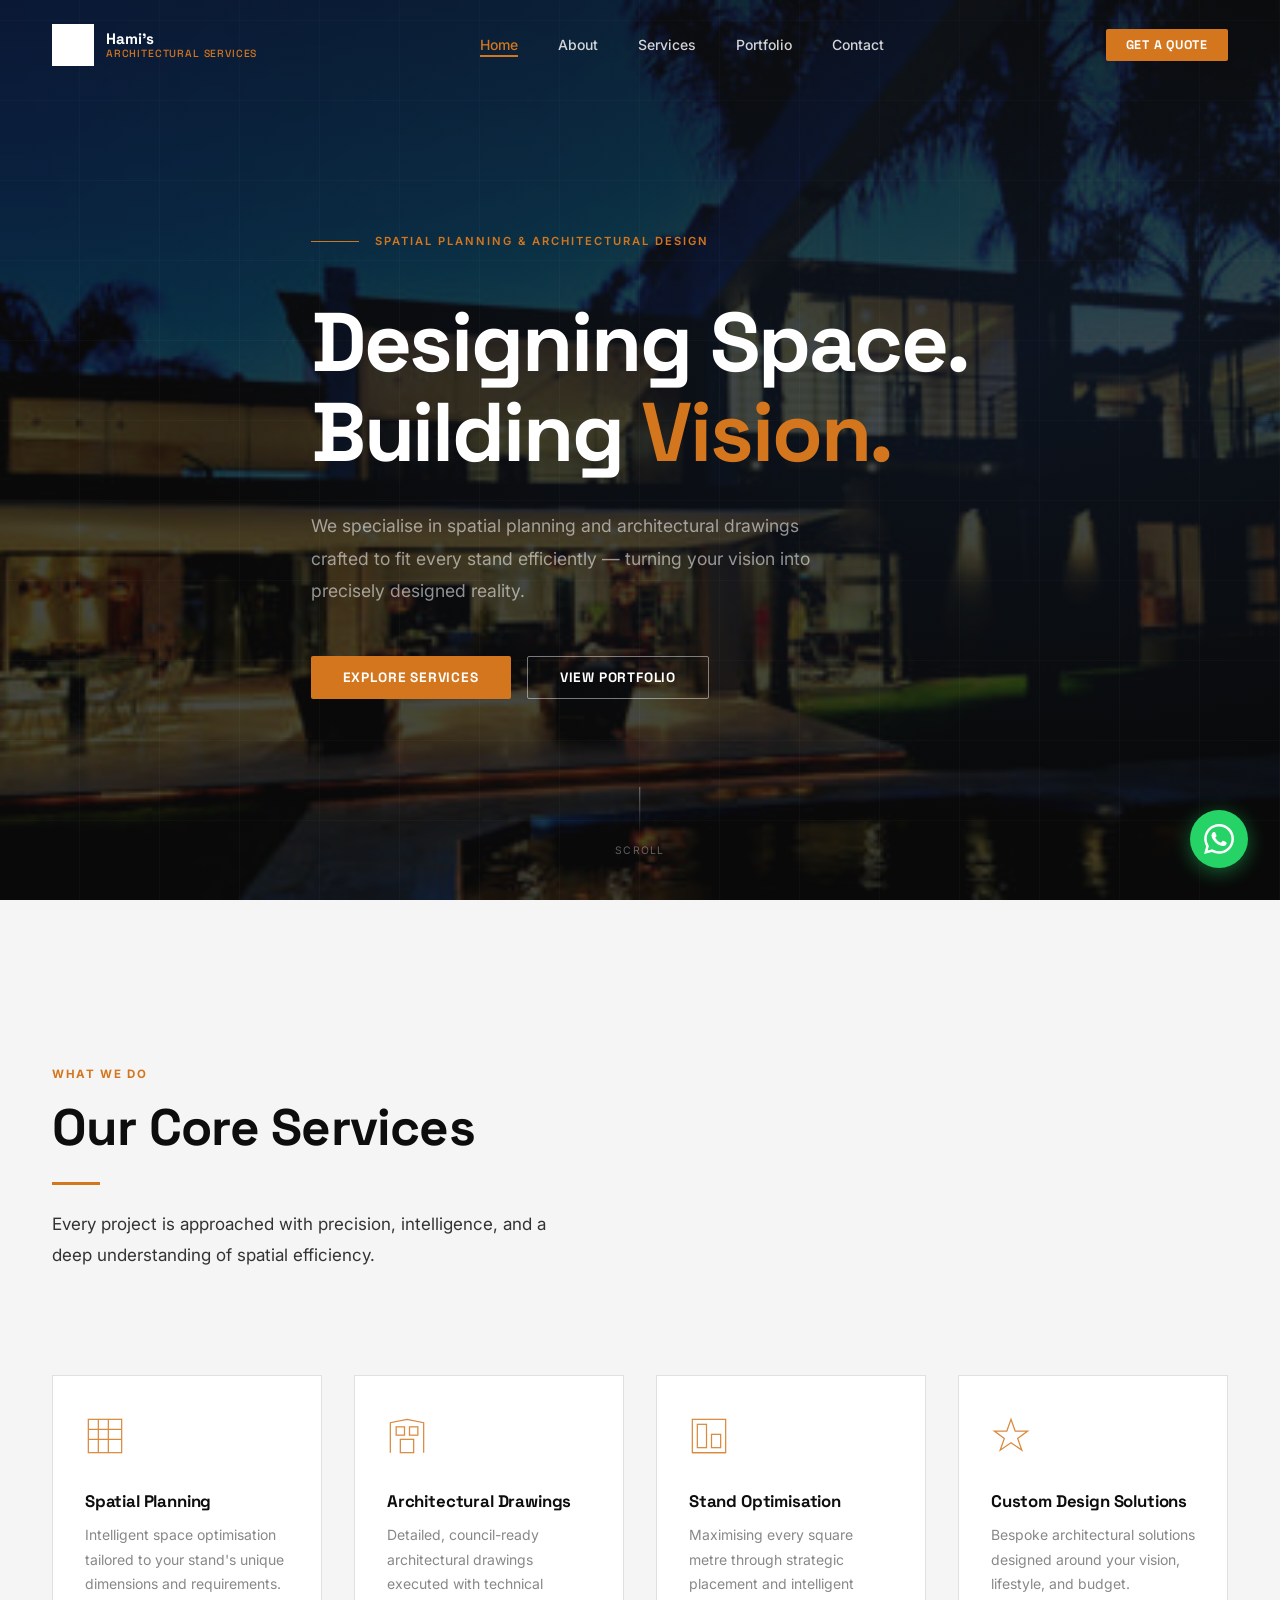
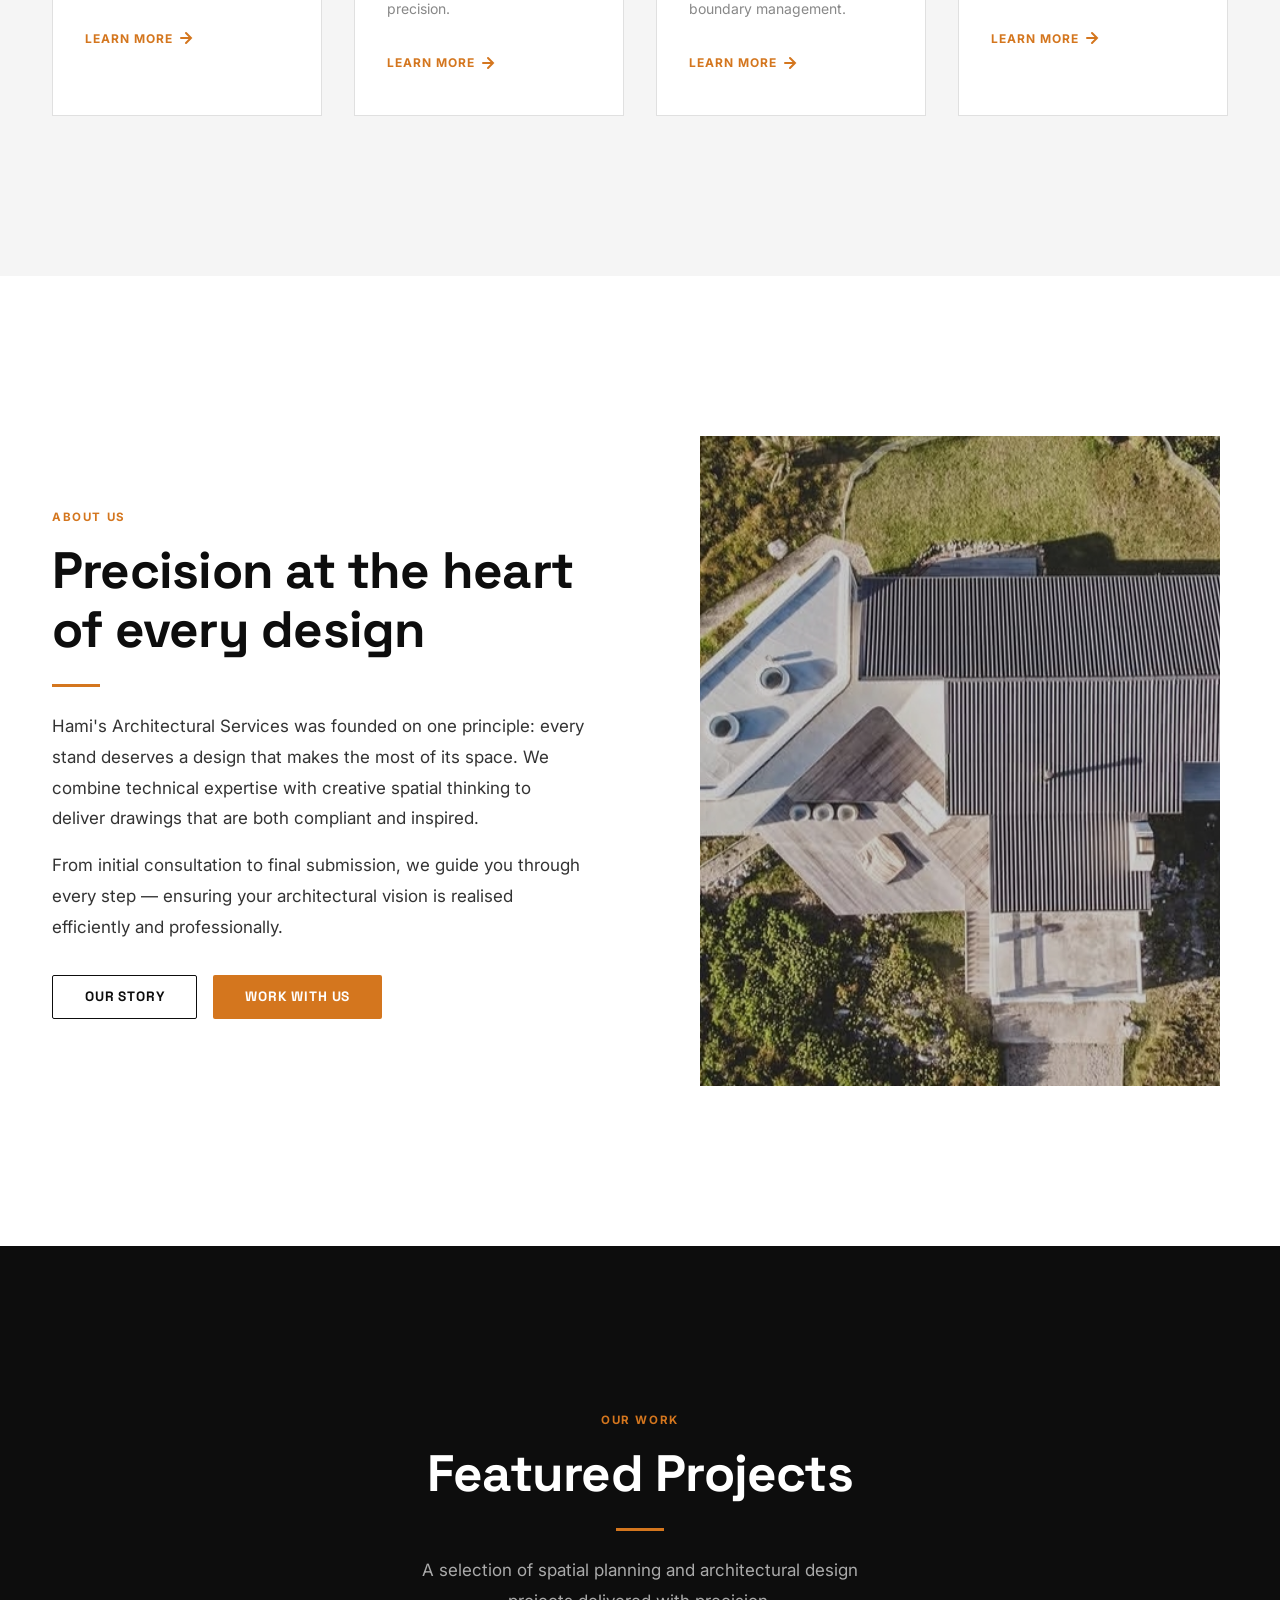
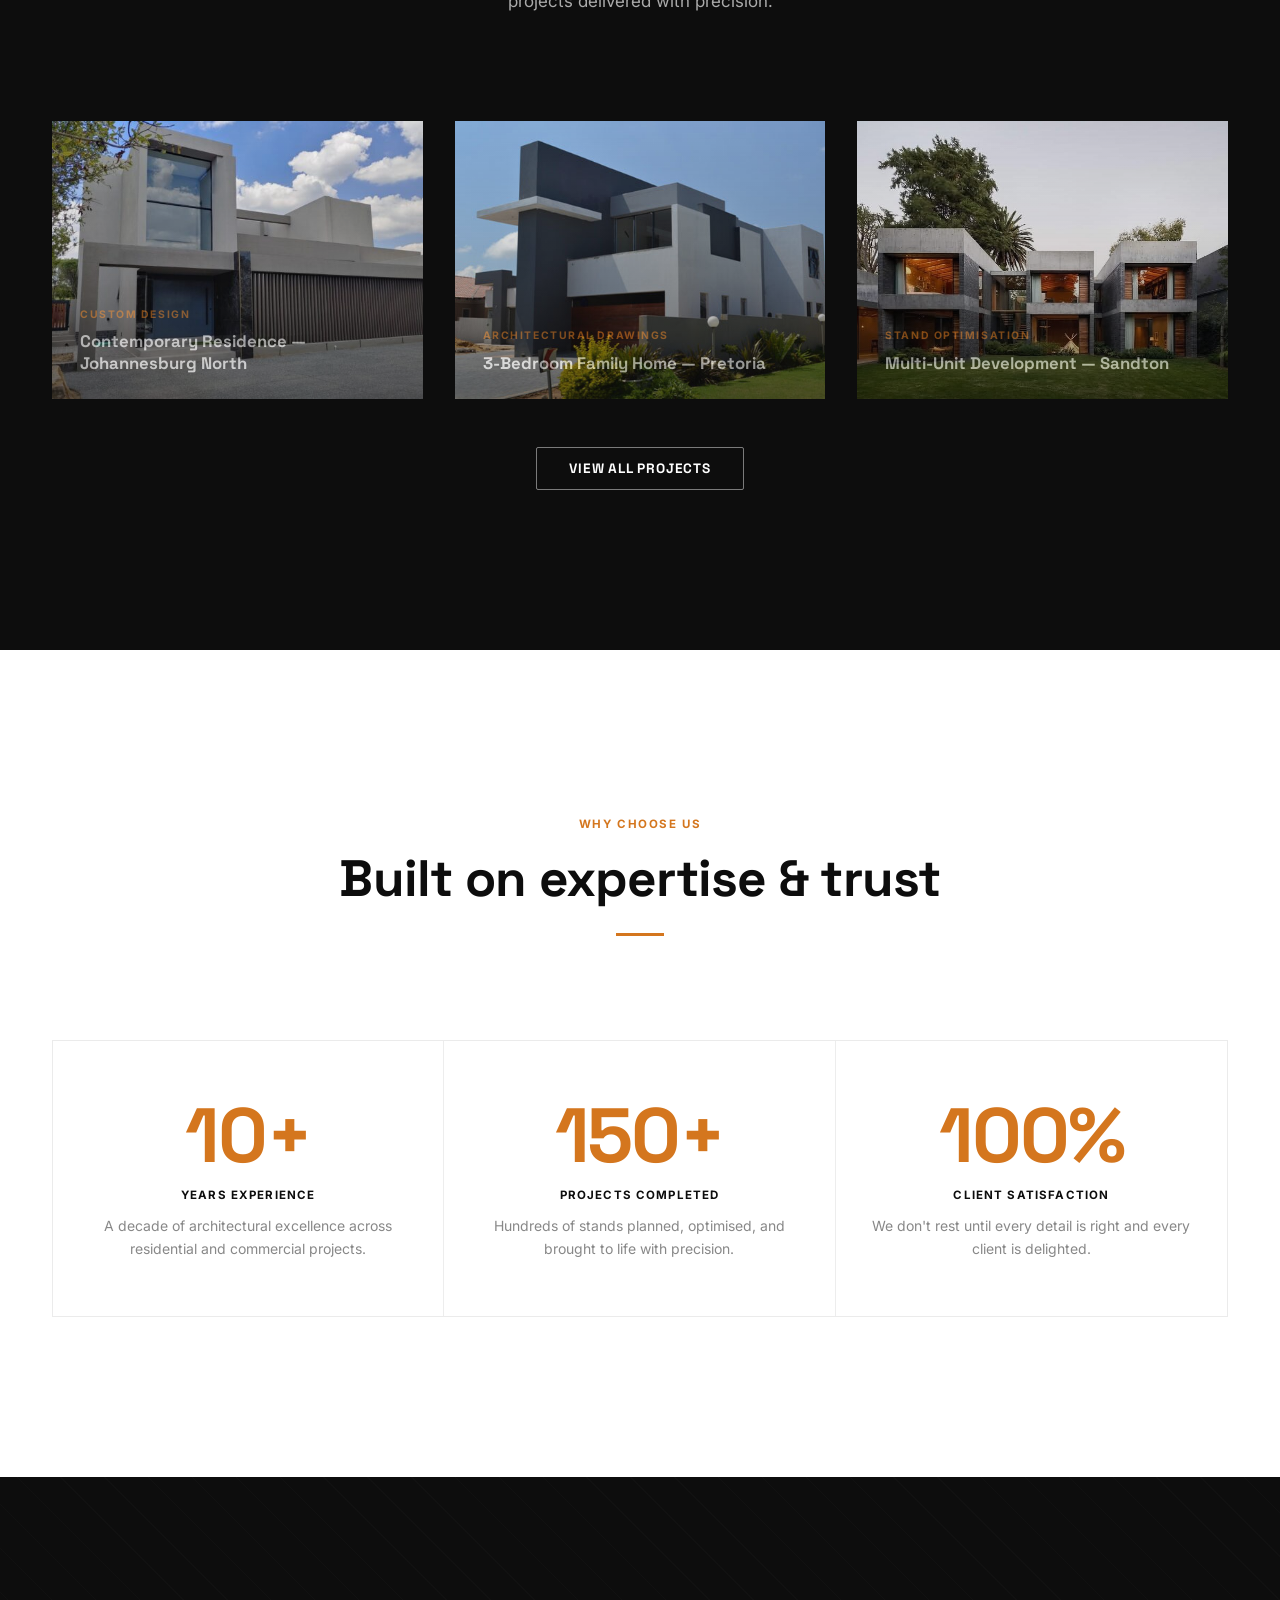
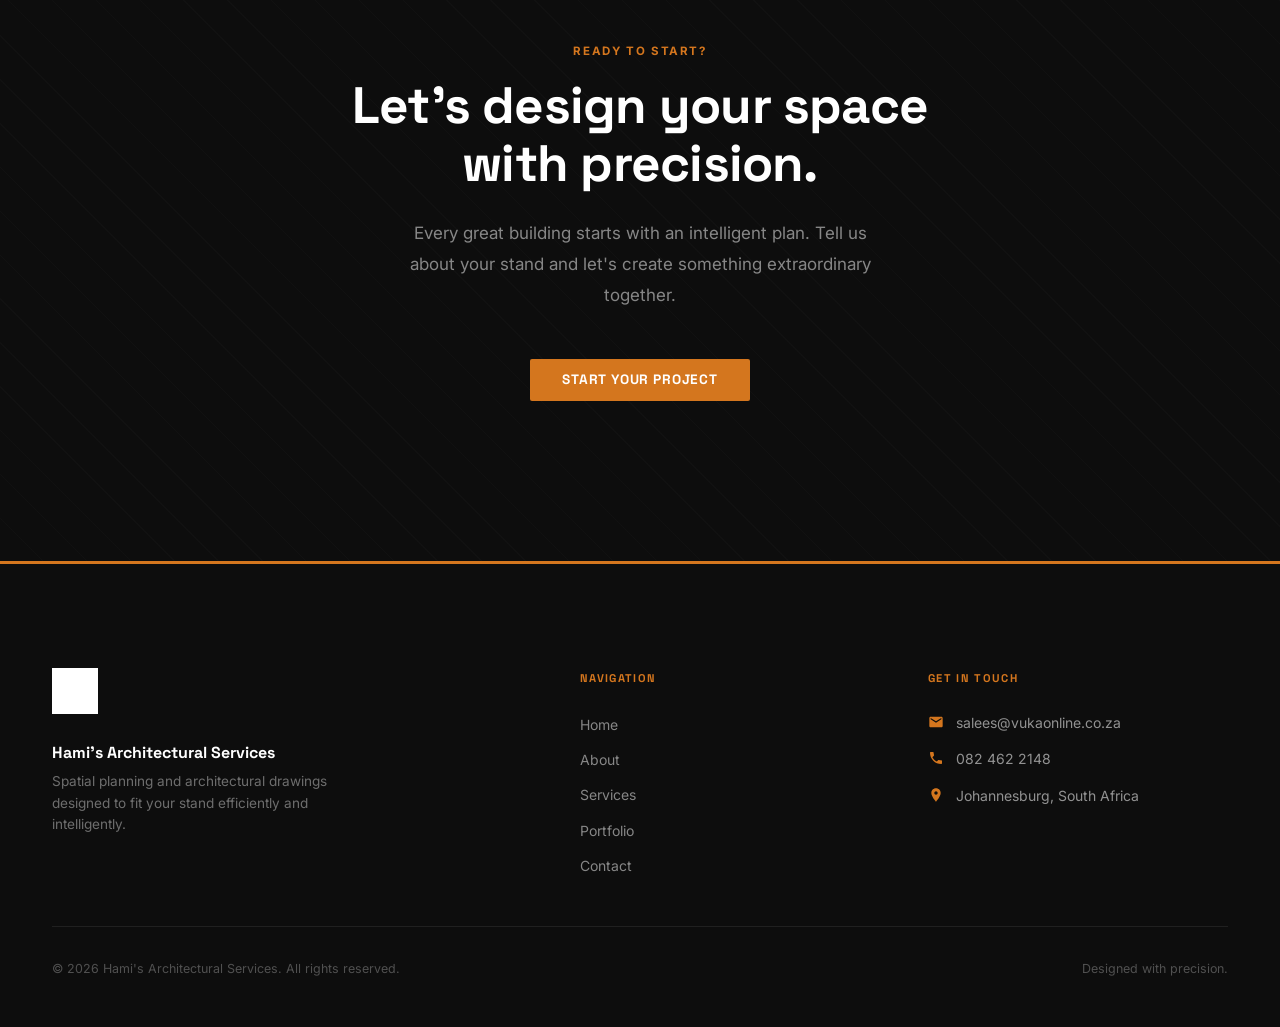
==== commit ce9f4ff0: "Update contact details — phone, email & WhatsApp - Phone: 082 462 2148 (+27824622148) - Email: salee" ====
--- a/index.html
+++ b/index.html
@@ -309,11 +309,11 @@
         <p class="footer__heading">Get In Touch</p>
         <div class="footer__contact-item">
           <svg class="footer__contact-icon" viewBox="0 0 24 24" aria-hidden="true"><path d="M20 4H4c-1.1 0-2 .9-2 2v12c0 1.1.9 2 2 2h16c1.1 0 2-.9 2-2V6c0-1.1-.9-2-2-2zm0 4l-8 5-8-5V6l8 5 8-5v2z"/></svg>
-          <span>info@hamisarchitectural.co.za</span>
+          <span>salees@vukaonline.co.za</span>
         </div>
         <div class="footer__contact-item">
           <svg class="footer__contact-icon" viewBox="0 0 24 24" aria-hidden="true"><path d="M6.62 10.79c1.44 2.83 3.76 5.14 6.59 6.59l2.2-2.2c.27-.27.67-.36 1.02-.24 1.12.37 2.33.57 3.57.57.55 0 1 .45 1 1V20c0 .55-.45 1-1 1-9.39 0-17-7.61-17-17 0-.55.45-1 1-1h3.5c.55 0 1 .45 1 1 0 1.25.2 2.45.57 3.57.11.35.03.74-.25 1.02l-2.2 2.2z"/></svg>
-          <span>+27 XX XXX XXXX</span>
+          <span>082 462 2148</span>
         </div>
         <div class="footer__contact-item">
           <svg class="footer__contact-icon" viewBox="0 0 24 24" aria-hidden="true"><path d="M12 2C8.13 2 5 5.13 5 9c0 5.25 7 13 7 13s7-7.75 7-13c0-3.87-3.13-7-7-7zm0 9.5c-1.38 0-2.5-1.12-2.5-2.5s1.12-2.5 2.5-2.5 2.5 1.12 2.5 2.5-1.12 2.5-2.5 2.5z"/></svg>
@@ -329,7 +329,7 @@
 </footer>
 
 <!-- ═══════════════════ WHATSAPP FLOAT ═══════════════════════ -->
-<a href="https://wa.me/27XXXXXXXXX?text=Hi%2C%20I%27d%20like%20to%20discuss%20a%20project%20with%20Hami%27s%20Architectural%20Services."
+<a href="https://wa.me/27824622148?text=Hi%2C%20I%27d%20like%20to%20discuss%20a%20project%20with%20Hami%27s%20Architectural%20Services."
    class="wa-float"
    data-tooltip="Chat on WhatsApp"
    target="_blank"
